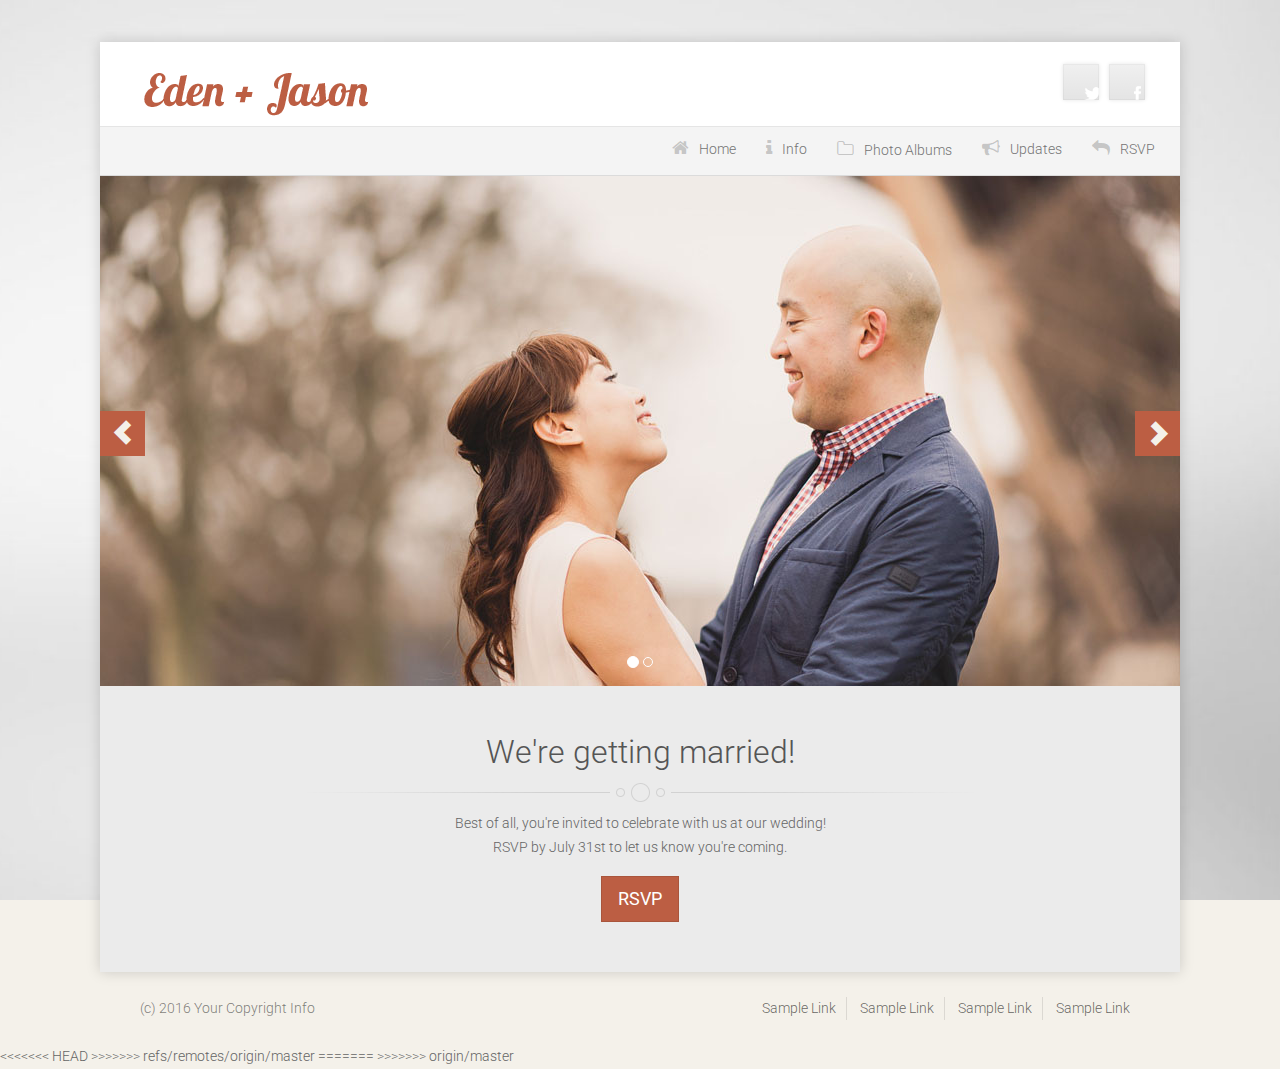
==== index.html @ d4b5fed6 "delete wtf stuff" ====
<!-- === BEGIN HEADER === -->
<!DOCTYPE html>
<!--[if IE 8]> <html lang="en" class="ie8"> <![endif]-->
<!--[if IE 9]> <html lang="en" class="ie9"> <![endif]-->
<!--[if !IE]><!-->
<html lang="en">
    <!--<![endif]-->
    <head>
        <!-- Title -->
        <title>Eden & Jason's Wedding</title>
        <!-- Meta -->
        <meta http-equiv="content-type" content="text/html; charset=utf-8" />
        <meta name="description" content="">
        <meta name="author" content="">
        <meta name="viewport" content="width=device-width, initial-scale=1, maximum-scale=1" />
        <!-- Favicon -->
        <link href="favicon.ico" rel="shortcut icon">
        <!-- Bootstrap Core CSS -->
        <link rel="stylesheet" href="assets/css/bootstrap.css" rel="stylesheet">
        <!-- Template CSS -->
        <link rel="stylesheet" href="assets/css/animate.css" rel="stylesheet">
        <link rel="stylesheet" href="assets/css/font-awesome.css" rel="stylesheet">
        <link rel="stylesheet" href="assets/css/nexus.css" rel="stylesheet">
        <link rel="stylesheet" href="assets/css/responsive.css" rel="stylesheet">
        <link rel="stylesheet" href="assets/css/custom.css" rel="stylesheet">
        <!-- Google Fonts-->
        <link href="http://fonts.googleapis.com/css?family=Roboto:400,300" rel="stylesheet" type="text/css">
        <link href="http://fonts.googleapis.com/css?family=Open+Sans:400,300" rel="stylesheet" type="text/css">
    </head>
    <body>
        <div id="body_bg">
            <div id="pre_header" class="container">
                <div class="row margin-top-10 visible-lg">                    
                </div>
            </div>
            <div class="primary-container-group">
                <!-- Background -->
                <div class="primary-container-background">
                    <div class="primary-container"></div>
                    <div class="clearfix"></div>
                </div>
                <!--End Background -->
                <div class="primary-container">
                    <div id="header" class="container">
                        <div class="row">
                            <!-- Logo -->
                            <div class="logo">
                                <a href="index.html" title="">
                                    <img src="assets/img/logo.png" alt="Logo" />
                                </a>
                            </div>
                            <!-- End Logo -->
                            <ul class="social-icons pull-right hidden-xs">
                                <li class="social-twitter">
                                    <a href="#" target="_blank" title="Twitter"></a>
                                </li>
                                <li class="social-facebook">
                                    <a href="#" target="_blank" title="Facebook"></a>
                                </li>
                            </ul>
                        </div>
                    </div>
                    <!-- Top Menu -->
                    <div id="hornav" class="container no-padding">
                        <div class="row">
                            <div class="col-md-12 no-padding">
                                <div class="pull-right visible-lg">
                                    <ul id="hornavmenu" class="nav navbar-nav">
                                        <li>
                                            <a href="index.html" class="fa-home">Home</a>
                                        </li>
                                        <li>
                                            <a href="info.html" class="fa-info">Info</a>                                            
                                        </li>                                        
                                        <li>
                                            <span class="fa-folder-o">Photo Albums</span>
                                            <ul>
                                                <li>
                                                    <a href="#">Paris</a>
                                                </li>
                                                <li>
                                                    <a href="#">Porteau Cove</a>
                                                </li>
                                            </ul>
                                        </li>
                                        <li>
                                            <a href="#" class="fa-bullhorn">Updates</a>                                       </li>
                                        <li>
                                            <a href="#" class="fa-mail-reply">RSVP</a>
                                        </li>
                                    </ul>
                                </div>
                            </div>
                        </div>
                    </div>
                    <!-- End Top Menu -->
                    <!-- === END HEADER === -->
                    <!-- === BEGIN CONTENT === -->
                    <div id="content">
                        <div class="container no-padding">
                            <div class="row">
                                <!-- Carousel Slideshow -->
                                <div id="carousel-example" class="carousel slide" data-ride="carousel">
                                    <!-- Carousel Indicators -->
                                    <ol class="carousel-indicators">
                                        <li data-target="#carousel-example" data-slide-to="0" class="active"></li>
                                        <li data-target="#carousel-example" data-slide-to="1"></li>
                                    </ol>
                                    <div class="clearfix"></div>
                                    <!-- End Carousel Indicators -->
                                    <!-- Carousel Images -->
                                    <div class="carousel-inner">
                                        <div class="item active">
                                            <img src="assets/img/slideshow/slide1.jpg">
                                        </div>
                                        <div class="item">
                                            <img src="assets/img/slideshow/slide2.jpg">
                                        </div>
                                    </div>
                                    <!-- End Carousel Images -->
                                    <!-- Carousel Controls -->
                                    <a class="left carousel-control" href="#carousel-example" data-slide="prev">
                                        <span class="glyphicon glyphicon-chevron-left"></span>
                                    </a>
                                    <a class="right carousel-control" href="#carousel-example" data-slide="next">
                                        <span class="glyphicon glyphicon-chevron-right"></span>
                                    </a>
                                    <!-- End Carousel Controls -->
                                </div>
                                <!-- End Carousel Slideshow -->
                            </div>
                        </div>
                        <div class="container background-gray-lighter">
                            <div class="row">
                                <h2 class="animate fadeIn text-center margin-top-50">We're getting married!</h2>
                                <hr class="margin-top-15">
                                <p class="animate fadeIn text-center">Best of all, you're invited to celebrate with us at our wedding!
                                    <br>RSVP by July 31st to let us know you're coming.</p>
                                <p class="text-center animate fadeInUp margin-bottom-50">
                                    <a href="#"><button type="button" class="btn btn-lg btn-primary">RSVP</button></a>
                                </p>
                            </div>
                        </div>                        
                    </div>
                </div>
            </div>
            <!-- === END CONTENT === -->
            <!-- === BEGIN FOOTER === -->
            <!-- Footer Menu -->
            <div id="footer">
                <div class="container">
                    <div class="row">
                        <div id="copyright" class="col-md-4">
                            <p>(c) 2016 Your Copyright Info</p>
                        </div>
                        <div id="footermenu" class="col-md-8">
                            <ul class="list-unstyled list-inline pull-right">
                                <li>
                                    <a href="#" target="_blank">Sample Link</a>
                                </li>
                                <li>
                                    <a href="#" target="_blank">Sample Link</a>
                                </li>
                                <li>
                                    <a href="#" target="_blank">Sample Link</a>
                                </li>
                                <li>
                                    <a href="#" target="_blank">Sample Link</a>
                                </li>
                            </ul>
                        </div>
                    </div>
                </div>
            </div>
            <!-- End Footer Menu -->
            <!-- JS -->
            <script type="text/javascript" src="assets/js/jquery.min.js" type="text/javascript"></script>
            <script type="text/javascript" src="assets/js/bootstrap.min.js" type="text/javascript"></script>
            <script type="text/javascript" src="assets/js/scripts.js"></script>
            <!-- Isotope - Portfolio Sorting -->
            <script type="text/javascript" src="assets/js/jquery.isotope.js" type="text/javascript"></script>
            <!-- Mobile Menu - Slicknav -->
            <script type="text/javascript" src="assets/js/jquery.slicknav.js" type="text/javascript"></script>
            <!-- Animate on Scroll-->
            <script type="text/javascript" src="assets/js/jquery.visible.js" charset="utf-8"></script>
            <!-- Sticky Div -->
            <script type="text/javascript" src="assets/js/jquery.sticky.js" charset="utf-8"></script>
            <!-- Slimbox2-->
            <script type="text/javascript" src="assets/js/slimbox2.js" charset="utf-8"></script>
            <!-- Modernizr -->
            <script src="assets/js/modernizr.custom.js" type="text/javascript"></script>
            <!-- End JS -->
    </body>
</html>
<<<<<<< HEAD
<!-- === END FOOTER === -->
>>>>>>> refs/remotes/origin/master
=======
<!-- === END FOOTER === -->
>>>>>>> origin/master
---- assets/css/nexus.css ----
/**
* @template:  Virtuoso

TABLE OF CONTENTS

	- Basic
	- Header
	- Footer
	- Miscellaneous
	- Utility Classes
	- Typography
	- Top Menu - Hornav
	- Sidebar Menu
	- Mobile Menu
	- Blockquotes
	- Font Awesome
	- Glyphicons
	- Portfolio
	- Testimonials
	- Accordions
	- Tabs
	- Progress Bars 
	- Panels
	- Social Icons
	- Carousel
	- Thumbs Gallery
	- Blog
	- Pages

*/
/*-----------------------------------------------------------------------------------*/
/* Basic */
/*-----------------------------------------------------------------------------------*/
html {
  overflow-y: scroll;
}
body {
  line-height: 1.7em;
  font-family: Roboto;
  font-size: 14px;
  font-weight: 300;
  background-color: #9e4f38;
  background-color: #F4F1EA;
  color: #656565;
}
#body_bg {
  background-attachment: fixed;
  background-clip: border-box;
  background-color: rgba(0, 0, 0, 0);
  background-image: url("../img/sample_bg.jpg");
  background-origin: padding-box;
  background-position: 50% 0;
  background-repeat: no-repeat;
  background-size: cover !important;
  position: relative;
}
.primary-container-background .primary-container {
  width: 1080px;
}
.container {
  max-width: 1080px;
  padding-left: 40px;
  padding-right: 40px;
  width: 100%;
}
.container.no-padding {
  padding-left: 20px !important;
  padding-right: 20px !important;
}
.primary-container-background .primary-container {
  background: #ffffff;
  height: 100%;
  position: relative;
  margin: 0 auto;
  -moz-box-shadow: 0 0 13px rgba(0, 0, 0, 0.17);
  -webkit-box-shadow: 0 0 13px rgba(0, 0, 0, 0.17);
  box-shadow: 0 0 13px rgba(0, 0, 0, 0.17);
}
.primary-container-background {
  height: 100%;
  position: absolute;
  width: 100%;
}
.primary-container {
  position: relative;
  height: 100%;
}
.primary-container-group {
  position: relative;
}
#container_hornav {
  position: relative;
  top: 0px;
}
#container_slideshow {
  overflow: hidden;
  z-index: 0;
}
#container_spacer1 {
  height: 60px;
}
#container_spacer3 {
  height: 40px;
}
.is-sticky #header,
.is-sticky #hornav {
  left: 50%;
  margin-left: -540px;
  z-index: 20;
}
.is-sticky #header {
  z-index: 21;
}
.is-sticky ul.social-icons {
  margin-top: 29px;
}
/*-----------------------------------------------------------------------------------*/
/* Header */
/*-----------------------------------------------------------------------------------*/
#pre_header {
  height: 42px;
  color: rgba(0, 0, 0, 0.3);
  font-size: 0.8em;
}
#header {
  position: relative;
  height: 125px;
}
#header.container {
  background-color: #ffffff;
  border-bottom: 1px solid rgba(0, 0, 0, 0.1);
  height: 85px;
  position: relative;
}
/* Logo */
.logo {
  position: absolute;
}
.logo a {
  left: 15px;
  top: 30px;
  display: block;
  position: relative;
  z-index: 20;
}
p.site-slogan {
  color: #b1a5bd;
  font-size: 11px;
  letter-spacing: 8px;
  margin: 0;
  padding: 0;
  right: 15px;
  text-align: right;
  top: 68px;
  position: absolute;
  z-index: 20;
  white-space: nowrap;
}
#hornav {
  background-color: #f4f4f4;
  border-bottom: 1px solid rgba(0, 0, 0, 0.1);
  height: 49px;
}
/*-----------------------------------------------------------------------------------*/
/* Footer */
/*-----------------------------------------------------------------------------------*/
#base {
  overflow: hidden;
}
#base .container {
  background-color: #ffffff;
}
#base li a {
  text-shadow: none;
}
#base h3 {
  text-shadow: none;
  opacity: 0.8;
}
/* Footer Menu */
#footer {
  color: #444;
  color: rgba(0, 0, 0, 0.5);
  padding-top: 25px;
  padding-bottom: 25px;
}
#footermenu ul {
  margin: 0;
}
#footermenu ul li {
  border-right: 1px solid rgba(0, 0, 0, 0.1);
  padding-left: 10px;
  padding-right: 10px;
}
#footermenu ul li:last-child {
  border: none;
}
#footermenu ul li a {
  color: #444;
  color: rgba(0, 0, 0, 0.6);
  font-size: 14px;
}
#footermenu ul li a:hover {
  color: #ffffff;
}
/* Copyright */
#copyright p {
  padding: 0;
  margin: 0;
}
/*-----------------------------------------------------------------------------------*/
/* Miscellaneous */
/*-----------------------------------------------------------------------------------*/
.visible {
  opacity: 1 !important;
}
.animatebox {
  background: #cccccc;
  background: rgba(0, 0, 0, 0.05);
  border: 1px solid #dddddd;
  border: 1px solid rgba(0, 0, 0, 0.2);
  box-shadow: 1px 1px 5px rgba(0, 0, 0, 0.2);
  font-size: 22px;
  font-weight: 300;
  margin: 30px auto 60px;
  padding: 80px 0;
  text-align: center;
  max-width: 500px;
  width: 100%;
  color: #888 !important;
}
h1.logo-text a {
  display: inline;
}
.logo a {
  display: inline !important;
  width: auto !important;
}
/*-----------------------------------------------------------------------------------*/
/* Utility Classes */
/*-----------------------------------------------------------------------------------*/
.color-default {
  color: #555555;
}
.color-default[class^="fa-"]:before,
.color-default[class*=" fa-"]:before {
  color: #555555;
}
.color-gray {
  color: #555555;
}
.color-gray[class^="fa-"]:before,
.color-gray[class*=" fa-"]:before {
  color: #555555;
}
.color-gray-light {
  color: #b3b3b3;
}
.color-gray-light[class^="fa-"]:before,
.color-gray-light[class*=" fa-"]:before {
  color: #b3b3b3;
}
.color-gray-lighter {
  color: #ebebeb;
}
.color-gray-lighter[class^="fa-"]:before,
.color-gray-lighter[class*=" fa-"]:before {
  color: #ebebeb;
}
.color-primary {
  color: #bc5e43;
}
.color-primary[class^="fa-"]:before,
.color-primary[class*=" fa-"]:before {
  color: #bc5e43;
}
.color-red {
  color: #8b2626;
}
.color-red[class^="fa-"]:before,
.color-red[class*=" fa-"]:before {
  color: #8b2626;
}
.color-blue {
  color: #43668c;
}
.color-blue[class^="fa-"]:before,
.color-blue[class*=" fa-"]:before {
  color: #43668c;
}
.color-green {
  color: #649f2b;
}
.color-green[class^="fa-"]:before,
.color-green[class*=" fa-"]:before {
  color: #649f2b;
}
.color-aqua {
  color: #86b998;
}
.color-aqua[class^="fa-"]:before,
.color-aqua[class*=" fa-"]:before {
  color: #86b998;
}
.color-yellow {
  color: #d0b426;
}
.color-yellow[class^="fa-"]:before,
.color-yellow[class*=" fa-"]:before {
  color: #d0b426;
}
.color-brown {
  color: #6f6f55;
}
.color-brown[class^="fa-"]:before,
.color-brown[class*=" fa-"]:before {
  color: #6f6f55;
}
.color-violet {
  color: #8270a4;
}
.color-violet[class^="fa-"]:before,
.color-violet[class*=" fa-"]:before {
  color: #8270a4;
}
.color-orange {
  color: #ae6926;
}
.color-orange[class^="fa-"]:before,
.color-orange[class*=" fa-"]:before {
  color: #ae6926;
}
.padding-horiz-10 {
  padding-left: 10px;
  padding-right: 10px;
}
.padding-horiz-20 {
  padding-left: 20px;
  padding-right: 20px;
}
.padding-horiz-30 {
  padding-left: 30px;
  padding-right: 30px;
}
.padding-horiz-40 {
  padding-left: 40px;
  padding-right: 40px;
}
.padding-horiz-50 {
  padding-left: 50px;
  padding-right: 50px;
}
.padding-horiz-60 {
  padding-left: 60px;
  padding-right: 60px;
}
.padding-vert-10 {
  padding-top: 10px;
  padding-bottom: 10px;
}
.padding-vert-20 {
  padding-top: 20px;
  padding-bottom: 20px;
}
.padding-vert-30 {
  padding-top: 30px;
  padding-bottom: 30px;
}
.padding-vert-40 {
  padding-top: 40px;
  padding-bottom: 40px;
}
.padding-vert-50 {
  padding-top: 50px;
  padding-bottom: 50px;
}
.padding-vert-60 {
  padding-top: 60px;
  padding-bottom: 60px;
}
.margin-horiz-10 {
  margin-left: 10px;
  margin-right: 10px;
}
.margin-horiz-20 {
  margin-left: 20px;
  margin-right: 20px;
}
.margin-horiz-30 {
  margin-left: 30px;
  margin-right: 30px;
}
.margin-horiz-40 {
  margin-left: 40px;
  margin-right: 40px;
}
.margin-horiz-50 {
  margin-left: 50px;
  margin-right: 50px;
}
.margin-horiz-60 {
  margin-left: 60px;
  margin-right: 60px;
}
.margin-vert-10 {
  margin-top: 10px;
  margin-bottom: 10px;
}
.margin-vert-20 {
  margin-top: 20px;
  margin-bottom: 20px;
}
.margin-vert-30 {
  margin-top: 30px;
  margin-bottom: 30px;
}
.margin-vert-40 {
  margin-top: 40px;
  margin-bottom: 40px;
}
.margin-vert-50 {
  margin-top: 50px;
  margin-bottom: 50px;
}
.margin-vert-60 {
  margin-top: 60px;
  margin-bottom: 60px;
}
.no-padding {
  padding: 0 !important;
}
.no-margin {
  margin: 0 !important;
}
.margin-top-0 {
  margin-top: 0;
}
.margin-top-5 {
  margin-top: 5px;
}
.margin-top-10 {
  margin-top: 10px;
}
.margin-top-15 {
  margin-top: 15px;
}
.margin-top-20 {
  margin-top: 20px;
}
.margin-top-30 {
  margin-top: 30px;
}
.margin-top-40 {
  margin-top: 40px;
}
.margin-top-50 {
  margin-top: 50px;
}
.margin-top-60 {
  margin-top: 60px;
}
.margin-bottom-0 {
  margin-bottom: 0;
}
.margin-bottom-5 {
  margin-bottom: 5px;
}
.margin-bottom-10 {
  margin-bottom: 10px;
}
.margin-bottom-15 {
  margin-bottom: 15px;
}
.margin-bottom-20 {
  margin-bottom: 20px;
}
.margin-bottom-30 {
  margin-bottom: 30px;
}
.margin-bottom-40 {
  margin-bottom: 40px;
}
.margin-bottom-50 {
  margin-bottom: 50px;
}
.margin-bottom-60 {
  margin-bottom: 60px;
}
.padding-top-0 {
  padding-top: 0;
}
.padding-top-5 {
  padding-top: 5px;
}
.padding-top-10 {
  padding-top: 10px;
}
.padding-top-15 {
  padding-top: 15px;
}
.padding-top-20 {
  padding-top: 20px;
}
.padding-top-30 {
  padding-top: 30px;
}
.padding-top-40 {
  padding-top: 40px;
}
.padding-top-50 {
  padding-top: 50px;
}
.padding-top-60 {
  padding-top: 60px;
}
.padding-bottom-0 {
  padding-bottom: 0;
}
.padding-bottom-5 {
  padding-bottom: 5px;
}
.padding-bottom-10 {
  padding-bottom: 10px;
}
.padding-bottom-15 {
  padding-bottom: 15px;
}
.padding-bottom-20 {
  padding-bottom: 20px;
}
.padding-bottom-30 {
  padding-bottom: 30px;
}
.padding-bottom-40 {
  padding-bottom: 40px;
}
.padding-bottom-50 {
  padding-bottom: 50px;
}
.padding-bottom-60 {
  padding-bottom: 60px;
}
.row-no-margin {
  margin-left: -40px;
  margin-right: -40px;
}
/* Background Colors */
.background-gray-darker {
  background-color: #222222;
}
.background-gray-dark {
  background-color: #333333;
}
.background-gray {
  background-color: #555555;
}
.background-gray-light {
  background-color: #b3b3b3;
}
.background-gray-lighter {
  background-color: #ebebeb;
}
/* Button Colors */
.btn {
  border-radius: 0px;
}
.btn-default {
  background-color: rgba(0, 0, 0, 0.043);
  border: 1px solid rgba(0, 0, 0, 0.15);
  border-radius: 0px;
  box-shadow: 0 0 5px 0 rgba(0, 0, 0, 0.05) inset;
  margin: 0;
}
.btn-green {
  background-color: #658538 !important;
  background-repeat: repeat-x;
  filter: progid:DXImageTransform.Microsoft.gradient(startColorstr="#759a40", endColorstr="#648537");
  background-image: -khtml-gradient(linear, left top, left bottom, from(#759a40), to(#648537));
  background-image: -moz-linear-gradient(top, #759a40, #648537);
  background-image: -ms-linear-gradient(top, #759a40, #648537);
  background-image: -webkit-gradient(linear, left top, left bottom, color-stop(0%, #759a40), color-stop(100%, #648537));
  background-image: -webkit-linear-gradient(top, #759a40, #648537);
  background-image: -o-linear-gradient(top, #759a40, #648537);
  background-image: linear-gradient(#759a40, #648537);
  border-color: #648537 #648537 #618035;
  color: #fff !important;
  text-shadow: 0 -1px 0 rgba(0, 0, 0, 0.09);
  -webkit-font-smoothing: antialiased;
}
.btn-bronze {
  background-color: #856f38 !important;
  background-repeat: repeat-x;
  filter: progid:DXImageTransform.Microsoft.gradient(startColorstr="#9a8140", endColorstr="#856f37");
  background-image: -khtml-gradient(linear, left top, left bottom, from(#9a8140), to(#856f37));
  background-image: -moz-linear-gradient(top, #9a8140, #856f37);
  background-image: -ms-linear-gradient(top, #9a8140, #856f37);
  background-image: -webkit-gradient(linear, left top, left bottom, color-stop(0%, #9a8140), color-stop(100%, #856f37));
  background-image: -webkit-linear-gradient(top, #9a8140, #856f37);
  background-image: -o-linear-gradient(top, #9a8140, #856f37);
  background-image: linear-gradient(#9a8140, #856f37);
  border-color: #856f37 #856f37 #806b35;
  color: #fff !important;
  text-shadow: 0 -1px 0 rgba(0, 0, 0, 0.09);
  -webkit-font-smoothing: antialiased;
}
.btn-red {
  background-color: #853838 !important;
  background-repeat: repeat-x;
  filter: progid:DXImageTransform.Microsoft.gradient(startColorstr="#9a4040", endColorstr="#853737");
  background-image: -khtml-gradient(linear, left top, left bottom, from(#9a4040), to(#853737));
  background-image: -moz-linear-gradient(top, #9a4040, #853737);
  background-image: -ms-linear-gradient(top, #9a4040, #853737);
  background-image: -webkit-gradient(linear, left top, left bottom, color-stop(0%, #9a4040), color-stop(100%, #853737));
  background-image: -webkit-linear-gradient(top, #9a4040, #853737);
  background-image: -o-linear-gradient(top, #9a4040, #853737);
  background-image: linear-gradient(#9a4040, #853737);
  border-color: #853737 #853737 #803535;
  color: #fff !important;
  text-shadow: 0 -1px 0 rgba(0, 0, 0, 0.09);
  -webkit-font-smoothing: antialiased;
}
.btn-violet {
  background-color: #813885 !important;
  background-repeat: repeat-x;
  filter: progid:DXImageTransform.Microsoft.gradient(startColorstr="#96409a", endColorstr="#813785");
  background-image: -khtml-gradient(linear, left top, left bottom, from(#96409a), to(#813785));
  background-image: -moz-linear-gradient(top, #96409a, #813785);
  background-image: -ms-linear-gradient(top, #96409a, #813785);
  background-image: -webkit-gradient(linear, left top, left bottom, color-stop(0%, #96409a), color-stop(100%, #813785));
  background-image: -webkit-linear-gradient(top, #96409a, #813785);
  background-image: -o-linear-gradient(top, #96409a, #813785);
  background-image: linear-gradient(#96409a, #813785);
  border-color: #813785 #813785 #7c3580;
  color: #fff !important;
  text-shadow: 0 -1px 0 rgba(0, 0, 0, 0.09);
  -webkit-font-smoothing: antialiased;
}
.btn-blue {
  background-color: #386685 !important;
  background-repeat: repeat-x;
  filter: progid:DXImageTransform.Microsoft.gradient(startColorstr="#40769a", endColorstr="#376685");
  background-image: -khtml-gradient(linear, left top, left bottom, from(#40769a), to(#376685));
  background-image: -moz-linear-gradient(top, #40769a, #376685);
  background-image: -ms-linear-gradient(top, #40769a, #376685);
  background-image: -webkit-gradient(linear, left top, left bottom, color-stop(0%, #40769a), color-stop(100%, #376685));
  background-image: -webkit-linear-gradient(top, #40769a, #376685);
  background-image: -o-linear-gradient(top, #40769a, #376685);
  background-image: linear-gradient(#40769a, #376685);
  border-color: #376685 #376685 #356280;
  color: #fff !important;
  text-shadow: 0 -1px 0 rgba(0, 0, 0, 0.09);
  -webkit-font-smoothing: antialiased;
}
.btn-aqua {
  background-color: #388582 !important;
  background-repeat: repeat-x;
  filter: progid:DXImageTransform.Microsoft.gradient(startColorstr="#409a97", endColorstr="#378582");
  background-image: -khtml-gradient(linear, left top, left bottom, from(#409a97), to(#378582));
  background-image: -moz-linear-gradient(top, #409a97, #378582);
  background-image: -ms-linear-gradient(top, #409a97, #378582);
  background-image: -webkit-gradient(linear, left top, left bottom, color-stop(0%, #409a97), color-stop(100%, #378582));
  background-image: -webkit-linear-gradient(top, #409a97, #378582);
  background-image: -o-linear-gradient(top, #409a97, #378582);
  background-image: linear-gradient(#409a97, #378582);
  border-color: #378582 #378582 #35807d;
  color: #fff !important;
  text-shadow: 0 -1px 0 rgba(0, 0, 0, 0.09);
  -webkit-font-smoothing: antialiased;
}
/*-----------------------------------------------------------------------------------*/
/* Top Menu - Hornav */
/*-----------------------------------------------------------------------------------*/
#hornav {
  position: relative;
  padding-top: 0px;
  padding-right: 0px;
}
#hornav ul {
  padding: 0 10px 0;
}
#hornav ul > li {
  margin: 0px 5px;
}
#hornav ul > li > a,
#hornav ul > li > span {
  color: #747474;
  font-family: 'Roboto', sans-serif;
  font-size: 14px;
  font-weight: 300;
  letter-spacing: 0;
  margin: 0;
  padding: 12px 10px 12px;
  border-radius: 0px;
  display: block;
}
#hornav ul > li > a:hover,
#hornav ul > li > span:hover,
#hornav ul > li > a:active,
#hornav ul > li > span:active,
#hornav ul > li > a.current,
#hornav ul > li > span.current {
  background: none;
}
/* Dropdown Menu */
#hornav ul ul {
  background: #f2f2f2;
  border-radius: 5px;
  border: 1px solid #dddddd;
  position: relative;
  -webkit-box-shadow: 0 0 4px rgba(0, 0, 0, 0.2);
  -moz-box-shadow: 0 0 4px rgba(0, 0, 0, 0.2);
  -ms-box-shadow: 0 0 4px rgba(0, 0, 0, 0.2);
  -o-box-shadow: 0 0 4px rgba(0, 0, 0, 0.2);
  box-shadow: 0 0 4px rgba(0, 0, 0, 0.2);
  display: block;
  list-style: none;
  margin: 0px;
  padding: 5px 0 !important;
  min-width: 200px;
  z-index: 20;
}
#hornav ul ul li {
  min-height: 22px;
  float: none;
  position: relative;
  margin: 0;
}
#hornav ul ul li a,
#hornav ul ul li span {
  background-color: transparent;
  box-shadow: none;
  display: block;
  padding: 6px 15px;
  color: #555555 !important;
  text-transform: none;
  border-top: 1px solid rgba(0, 0, 0, 0.05);
}
#hornav ul ul:before {
  background: transparent url('../img/menu_arrow.png') no-repeat 0 0;
  content: "";
  display: block;
  height: 10px;
  left: 26px;
  position: absolute;
  top: -10px;
  width: 14px;
}
#hornav ul ul li:first-child a {
  border: none;
}
#hornav ul ul li a:active,
#hornav ul ul li a:focus,
#hornav ul ul li a:hover {
  text-decoration: none;
  background-color: rgba(0, 0, 0, 0.05);
}
#hornav ul ul li:hover a {
  text-decoration: none;
}
#hornav ul ul ul:before {
  display: none;
}
#hornav li ul,
#hornav li ul li ul {
  position: absolute;
  height: auto;
  min-width: 200px;
  opacity: 0;
  visibility: hidden;
  transition: all 240ms linear;
  -o-transition: all 240ms linear;
  -ms-transition: all 240ms linear;
  -moz-transition: all 240ms linear;
  -webkit-transition: all 240ms linear;
  top: 70px;
  z-index: 1000;
}
#hornav li:hover > ul,
#hornav li ul li:hover > ul {
  display: block;
  opacity: 1;
  visibility: visible;
  top: 50px;
}
#hornav li ul li ul {
  left: 220px;
  top: 0;
}
#hornav li ul li:hover > ul {
  top: 0px;
  left: 200px;
}
#hornav ul ul .parent:after {
  top: 10px;
  right: 15px;
  color: #777;
  font-size: 14px;
  content: "\f105";
  position: absolute;
  font-weight: normal;
  display: inline-block;
  font-family: FontAwesome;
}
/*-----------------------------------------------------------------------------------*/
/* Sidebar Menu */
/*-----------------------------------------------------------------------------------*/
.sidebar-nav {
  border-radius: 5px;
  border: 1px solid rgba(0, 0, 0, 0.1);
}
.sidebar-nav li {
  padding: 0;
  /*Sidebar Sub Navigation*/
}
.sidebar-nav li a {
  background: #f4f4f4;
  border-bottom: 1px solid #d8d8d8;
  display: block;
  padding: 10px 20px;
  outline: none;
  color: #bc5e43;
  font-size: 16px;
  font-weight: 300;
}
.sidebar-nav li a:hover {
  text-decoration: none;
}
.sidebar-nav li ul {
  background: #fff;
  padding: 0;
  margin: 0;
  list-style: none;
}
.sidebar-nav li ul a {
  background: #fff;
  color: #555555;
  font-size: 12px;
  border-bottom: solid 1px #d8d8d8;
  padding: 5px 23px;
}
.sidebar-nav ul li:hover a,
.sidebar-nav ul li.active a {
  color: #bc5e43;
}
.sidebar-nav > li:last-child a {
  border: none;
}
/*Sidebar Badges*/
.list-group-item li > .badge {
  float: right;
}
.sidebar-nav span.badge {
  margin-top: 8px;
  margin-right: 10px;
}
.sidebar-nav .list-toggle > span.badge {
  margin-right: 25px;
}
.sidebar-nav ul li span.badge {
  margin-top: 0px;
  font-size: 10px;
  padding: 3px 5px;
  margin-right: 20px;
  border-radius: 0 0 5px 5px;
  background: #c97e69;
}
/*Sidebar List Toggle*/
.list-toggle:after {
  top: 10px;
  right: 20px;
  color: #777;
  font-size: 14px;
  content: "\f105";
  position: absolute;
  font-weight: normal;
  display: inline-block;
  font-family: FontAwesome;
}
.list-toggle.active:after {
  color: #fff;
  content: "\f107";
}
/* Make Font Awesome icons fixed width */
.sidebar-nav li [class^="fa"],
.sidebar-nav li [class*=" fa"] {
  width: 1.25em;
  left: -2px;
  margin-right: 2px;
  text-align: center;
  position: relative;
  display: inline-block;
}
.sidebar-nav li [class^="fa"].fa-lg,
.sidebar-nav li [class*=" fa"].fa-lg {
  /* increased font size for fa-lg */
  width: 1.5625em;
}
/*-----------------------------------------------------------------------------------*/
/* Mobile Menu */
/*-----------------------------------------------------------------------------------*/
.slicknav_btn {
  position: relative;
  display: block;
  vertical-align: middle;
  float: right;
  padding: 0.5em 0.7em;
  line-height: 1.125em;
  cursor: pointer;
}
.slicknav_menu .slicknav_menutxt {
  display: block;
  line-height: 1.188em;
  float: left;
}
.slicknav_menu .slicknav_icon {
  float: left;
  margin: 0.188em 0 0 0.438em;
}
.slicknav_menu .slicknav_no-text {
  margin: 0;
}
.slicknav_menu .slicknav_icon-bar {
  font-size: 18px;
  display: block;
  width: 1.125em;
  height: 0.125em;
  -webkit-border-radius: 1px;
  -moz-border-radius: 1px;
  border-radius: 1px;
  -webkit-box-shadow: 0 1px 0 rgba(0, 0, 0, 0.25);
  -moz-box-shadow: 0 1px 0 rgba(0, 0, 0, 0.25);
  box-shadow: 0 1px 0 rgba(0, 0, 0, 0.25);
}
.slicknav_btn .slicknav_icon-bar + .slicknav_icon-bar {
  margin-top: 0.188em;
}
.slicknav_nav {
  clear: both;
}
.slicknav_nav ul,
.slicknav_nav li {
  display: block;
}
.slicknav_nav .slicknav_arrow {
  font-size: 0.8em;
  margin: 0 0 0 0.4em;
}
.slicknav_nav .slicknav_item {
  display: block;
  cursor: pointer;
}
.slicknav_nav a {
  display: block;
}
.slicknav_nav .slicknav_item a {
  display: inline;
}
.slicknav_menu:before,
.slicknav_menu:after {
  content: " ";
  display: table;
}
.slicknav_menu:after {
  clear: both;
}
/* IE6/7 support */
.slicknav_menu {
  *zoom: 1;
}
/* 
    User Default Style
    Change the following styles to modify the appearance of the menu.
*/
.slicknav_menu {
  font-size: 18px;
}
/* Button */
.slicknav_btn {
  margin: 5px 5px 6px;
  text-decoration: none;
  -webkit-border-radius: 4px;
  -moz-border-radius: 4px;
  border-radius: 4px;
  background-color: rgba(0, 0, 0, 0.4);
}
/* Button Text */
.slicknav_menu .slicknav_menutxt {
  color: #FFF;
  font-weight: bold;
}
/* Button Lines */
.slicknav_menu .slicknav_icon-bar {
  background-color: #f5f5f5;
}
.slicknav_menu {
  background: #9e4f38;
  padding: 5px;
}
.slicknav_nav {
  color: #fff;
  margin: 0;
  padding: 0;
}
.slicknav_nav,
.slicknav_nav ul {
  list-style: none;
  overflow: hidden;
}
.slicknav_nav .slicknav_item {
  padding: 14px;
  margin: 2px 0px;
}
.slicknav_nav a {
  padding: 14px;
  margin: 2px 0px;
  text-decoration: none;
  color: #fff;
}
.slicknav_nav ul {
  padding: 0;
  margin: 0;
}
.slicknav_nav li {
  background-color: rgba(0, 0, 0, 0.25);
  border-radius: 4px;
  color: #ffffff;
}
.slicknav_nav li li {
  background-color: rgba(255, 255, 255, 0.03);
  text-indent: 10px;
}
.slicknav_nav li li li {
  background-color: rgba(255, 255, 255, 0.03);
  text-indent: 20px;
}
.slicknav_nav li li a {
  color: #ffffff;
}
.slicknav_nav .slicknav_item a {
  padding: 0;
  margin: 0;
}
.slicknav_nav a:hover,
.slicknav_nav .slicknav_item:hover {
  background-color: rgba(0, 0, 0, 0.2) !important;
  color: #ffffff;
}
.slicknav_nav .slicknav_txtnode {
  margin-left: 15px;
}
/*-----------------------------------------------------------------------------------*/
/* Typo */
/*-----------------------------------------------------------------------------------*/
h1 {
  font-size: 2em;
}
h2 {
  font-weight: 300;
  line-height: 1em;
  margin: 0 0 10px;
  color: #555555;
  font-family: 'Roboto', sans-serif;
  font-size: 32px;
}
h3 {
  font-size: 20px;
  font-weight: 300;
  padding: 0;
  font-family: 'Roboto', sans-serif;
  margin: 0;
  color: #555555;
}
h3.title {
  border-bottom: 1px solid rgba(0, 0, 0, 0.1);
  padding-bottom: 5px;
  margin-bottom: 15px;
}
h4 {
  font-size: 18px;
  font-weight: 300;
  color: #9e9e9e;
  margin-bottom: 10px;
  line-height: 1.6;
}
h5 {
  font-size: 1.1em;
}
h6 {
  font-size: 1em;
}
a {
  text-decoration: none;
  color: #bc5e43;
  -webkit-transition: color 0.15s ease-in;
  -moz-transition: color 0.15s ease-in;
  -o-transition: color 0.15s ease-in;
  transition: color 0.15s ease-in;
}
a:hover {
  text-decoration: none;
}
a:focus,
li:focus {
  outline: 0;
}
p {
  margin-bottom: 16px;
}
hr {
  background: url("../img/hr.png") no-repeat scroll 50% 0 transparent;
  border: medium none;
  height: 19px;
  margin: 0px 0 10px;
}
img {
  max-width: 100% ;
}
.icon-list {
  padding-left: 30px;
}
ul.menu {
  list-style: none outside none;
  margin: 0;
  padding: 0;
}
ul.menu a {
  color: #777777;
  display: block;
  font-size: 12px;
  letter-spacing: 0;
  padding: 12px 5px;
  text-decoration: none;
  text-transform: uppercase;
}
ul.menu a:hover {
  color: #444 ;
}
ul.menu li {
  border-bottom: 2px solid rgba(0, 0, 0, 0.06);
}
ul.menu li:last-child {
  border-bottom: none;
}
ul.menu li li a {
  padding: 4px 30px;
  color: #666;
  border: none;
  padding-left: 25px;
  background: none;
}
ul.menu li li a:hover {
  color: #888;
}
ul.menu ul {
  margin-top: -4px;
  padding-bottom: 5px;
  margin-bottom: 0px;
}
.label {
  font-weight: 300;
  font-size: 90%;
}
/*-----------------------------------------------------------------------------------*/
/* Blockquotes */
/*-----------------------------------------------------------------------------------*/
blockquote {
  border: 1px solid #b3b3b3;
  border-left: 10px solid #b3b3b3;
  border-radius: 0px;
  background: #fafafa;
  font-size: 16px;
  margin: 0 0 20px;
  padding: 10px 20px;
}
blockquote.right {
  text-align: right;
  border-width: 1px 10px 1px 1px !important;
}
blockquote.right.primary {
  border-color: #c97e69;
  border-left: 1px solid #c97e69;
  border-right: 10px solid #c97e69;
}
blockquote p {
  margin: 0;
}
blockquote.bg-gray {
  background: #555555;
  border: 1px solid #b3b3b3;
  border-left: 10px solid #b3b3b3;
  color: #ffffff;
}
blockquote.primary {
  border: 1px solid #c97e69;
  border-left: 10px solid #c97e69;
}
blockquote.bg-primary {
  background: #c97e69;
  border: 1px solid #c97e69;
  border-left: 10px solid #c97e69;
  color: #ffffff;
}
/*-----------------------------------------------------------------------------------*/
/* Font Awesome */
/*-----------------------------------------------------------------------------------*/
[class^="fa-"]:before,
[class*=" fa-"]:before {
  font-family: FontAwesome;
  font-style: normal;
  font-weight: normal;
  line-height: 1;
  -webkit-font-smoothing: antialiased;
  -moz-osx-font-smoothing: grayscale;
  padding-right: 10px;
  color: rgba(0, 0, 0, 0.6);
}
/* Joomla Menus */
.menu li [class^="fa-"]:before,
.menu li [class*=" fa-"]:before {
  display: inline-block;
  font-family: FontAwesome;
  font-style: normal;
  font-weight: normal;
  line-height: 1;
  -webkit-font-smoothing: antialiased;
  -moz-osx-font-smoothing: grayscale;
}
.menu li [class^="fa-"]:before,
.menu li [class*=" fa-"]:before {
  color: rgba(0, 0, 0, 0.2);
  font-size: 18px;
  position: absolute;
  top: 13px;
  left: 10px;
}
.menu li a[class^="fa-"],
.menu li a[class*=" fa-"] {
  position: relative;
  padding-left: 37px !important;
}
.menu li a:hover[class^="fa-"]:before,
.menu li a:hover[class*=" fa-"]:before {
  color: rgba(0, 0, 0, 0.1);
}
/* Top Menu Icons */
#hornav li [class^="fa-"]:before,
#hornav li [class*=" fa-"]:before {
  color: rgba(0, 0, 0, 0.2);
  top: 12px;
  left: 12px;
  font-size: 18px;
}
/* Header-# Menu Icons */
.header-1 .menu li [class^="fa-"]:before,
.header-1 .menu li [class*=" fa-"]:before,
.header-2 .menu li [class^="fa-"]:before,
.header-2 .menu li [class*=" fa-"]:before {
  color: rgba(0, 0, 0, 0.2);
  top: 1px;
}
/* Base Module Icons */
#base [class^="fa-"]:before,
#base [class*=" fa-"]:before {
  color: rgba(0, 0, 0, 0.2);
}
/* Footer Menu Icons */
#footermenu li [class^="fa-"]:before,
#footermenu li [class*=" fa-"]:before {
  color: rgba(255, 255, 255, 0.2);
  top: 5px;
}
.smOW li [class^="fa-"]:before,
.smOW li [class*=" fa-"]:before {
  color: rgba(0, 0, 0, 0.2);
  top: 9px;
}
.fa-col5 {
  float: left;
  padding: 0 0 10px;
  width: 20%;
}
a.slicknav_item [class^="fa-"]:before,
a.slicknav_item [class*=" fa-"]:before {
  display: none;
}
.menu a.slicknav_item [class^="fa-"],
.menu a.slicknav_item [class*=" fa-"] {
  padding-left: 0 !important;
}
.fa-icon-list {
  text-align: center;
  margin: 30px 0;
}
.fa-icon-list > div {
  min-height: 105px;
}
.fa-icon-list i {
  font-size: 24px;
  background: #fff;
  border: 1px solid #ebebeb;
  padding: 10px;
  border-radius: 5px;
}
i.fa {
  display: inline-block;
}
i.fa:before {
  padding-right: 0;
}
i.fa.square,
i.fa.circle,
i.fa.rounded {
  width: 26px;
  height: 26px;
  line-height: 26px;
  border-radius: 50%;
}
i.fa.square.icon-lg,
i.fa.circle.icon-lg,
i.fa.rounded.icon-lg {
  width: 40px;
  height: 40px;
  line-height: 40px;
}
i.fa.square.icon-xlg,
i.fa.circle.icon-xlg,
i.fa.rounded.icon-xlg {
  width: 50px;
  height: 50px;
  line-height: 50px;
}
i.fa.square.icon-xxlg,
i.fa.circle.icon-xxlg,
i.fa.rounded.icon-xxlg {
  width: 50px;
  height: 50px;
  line-height: 50px;
}
i.fa.square {
  color: #fff;
  margin-bottom: 5px;
  text-align: center;
  border: 1px solid rgba(0, 0, 0, 0.2);
  background: #fff;
}
i.fa.center {
  width: 100%;
  text-align: center;
}
.fa-border {
  background: none repeat scroll 0 0 #FFFFFF;
  border-color: #ebebeb !important;
  border-radius: 5px !important;
  padding: 0.2em 0.35em 0.15em !important;
}
.fa-border:before {
  padding-right: 0;
}
/* Buttons */
.btn [class^="fa-"]:before,
.btn [class*=" fa-"]:before {
  color: #ffffff;
}
.btn-default [class^="fa-"]:before,
.btn-default [class*=" fa-"]:before {
  color: rgba(0, 0, 0, 0.3);
}
/* Labels */
.label [class^="fa-"]:before,
.label [class*=" fa-"]:before {
  color: #ffffff;
}
.label-default [class^="fa-"]:before,
.label-default [class*=" fa-"]:before {
  color: rgba(0, 0, 0, 0.3);
}
/* Remove from mobile menu */
a.slicknav_item [class^="fa-"]:before,
a.slicknav_item [class*=" fa-"]:before,
.slicknav_menu li [class^="fa-"]:before,
.slicknav_menu li [class*=" fa-"]:before {
  display: none !important;
}
.slicknav_nav ul > li a[class^="fa-"],
.slicknav_nav ul > li a[class*=" fa-"] {
  padding-left: 14px !important;
}
a.slicknav_item [class^="fa-"],
a.slicknav_item [class*=" fa-"] {
  padding-left: 0 !important;
}
/*-----------------------------------------------------------------------------------*/
/* Glyphicons */
/*-----------------------------------------------------------------------------------*/
.bs-glyphicons li {
  font-size: 12px;
  width: 12.5%;
}
.bs-glyphicons li {
  float: left;
  font-size: 10px;
  height: 115px;
  line-height: 1.4;
  padding: 10px;
  text-align: center;
  width: 10%;
}
.bs-glyphicons-list {
  list-style: none outside none;
  padding-left: 0;
}
.bs-glyphicons .glyphicon {
  font-size: 24px;
  margin-bottom: 10px;
  margin-top: 5px;
}
.glyphicon {
  display: inline-block;
  font-family: 'Glyphicons Halflings';
  font-style: normal;
  font-weight: 400;
  line-height: 1;
  position: relative;
  top: 1px;
}
.bs-glyphicons .glyphicon-class {
  display: block;
  text-align: center;
  word-wrap: break-word;
}
/*-----------------------------------------------------------------------------------*/
/* Portfolio */
/*-----------------------------------------------------------------------------------*/
.portfolio-group {
  text-align: center;
  padding: 0;
  width: 100% !important;
}
.portfolio-group .portfolio-item {
  position: relative;
  text-align: center;
  vertical-align: text-top;
  list-style: none outside none;
}
.portfolio-group .portfolio-item > div {
  border: 1px solid rgba(0, 0, 0, 0.08) !important;
}
.portfolio-group figure {
  margin: 1px;
  padding: 0px;
  position: relative;
  overflow: hidden;
}
.portfolio-group figure img {
  max-width: 100%;
  display: block;
  position: relative;
  z-index: 0;
  -webkit-transition: -webkit-transform 0.4s ease-out;
  -moz-transition: -moz-transform 0.4s ease-out;
  transition: transform 0.4s ease-out;
}
.portfolio-group figcaption {
  top: 0;
  left: 0;
  padding: 30px 40px;
  background-color: #F8F8F8;
  text-align: left;
  text-transform: none;
  position: relative;
  z-index: 1;
}
.portfolio-group h3 {
  color: #656565;
  margin: 0;
  padding: 15px 10px 20px;
  font-size: 20px;
  font-weight: 300;
  text-transform: none;
  line-height: 1em;
  background: #F5F5F5;
}
.portfolio-group .col-md-4 {
  width: 33.33%;
}
ul.portfolio li a,
ul.grid li:first-child a {
  padding: 0 !important;
  margin: 0 !important;
}
.portfolio-filter {
  margin: 0;
  padding: 0px;
}
.portfolio-filter li {
  list-style: none;
  display: inline-block;
}
.portfolio-filter-label {
  font-weight: bold;
  text-transform: uppercase;
  font-size: 10px;
  padding: 11px 12px;
}
.portfolio figcaption span {
  color: #cccccc;
  line-height: 2em;
  display: block;
  padding: 30px;
}
.no-touch .portfolio-item figure:hover img,
.portfolio-item figure.cs-hover img {
  bottom: 0px;
  -webkit-transform: scale(1.2) translateY(-7.5%);
  -moz-transform: scale(1.2) translateY(-7.5%);
  -ms-transform: scale(1.2) translateY(-7.5%);
  transform: scale(1.2) translateY(-7.5%);
}
.portfolio-item figcaption {
  height: 100%;
  width: 100%;
  opacity: 0.7;
  -webkit-transition: opacity 0.5s 0.2s;
  -moz-transition: opacity 0.5s 0.2s;
  transition: opacity 0.5s 0.2s;
}
.no-touch .portfolio-item figure:hover figcaption,
.portfolio-item figure.cs-hover figcaption {
  opacity: 1;
  -webkit-transition: opacity 0.5s;
  -moz-transition: opacity 0.5s;
  transition: opacity 0.5s;
}
/*-----------------------------------------------------------------------------------*/
/* Testimonials */
/*-----------------------------------------------------------------------------------*/
.testimonials p {
  background: #f4f4f4;
  border-radius: 5px;
  margin-bottom: 25px;
  padding: 20px;
  position: relative;
  font-style: italic;
}
.testimonials p:after {
  border-top: 22px solid ;
  border-left: 0px solid transparent;
  border-right: 22px solid transparent;
  left: 60px;
  bottom: -22px;
  width: 0;
  height: 0;
  content: "";
  display: block;
  position: absolute;
  border-top-color: #f4f4f4;
  border-left-style: inset;
  border-right-style: inset;
}
.testimonials .testimonial-info {
  min-height: 60px;
}
.testimonials .testimonial-info span {
  color: #000000;
  font-size: 18px;
}
.testimonials .testimonial-info span em {
  color: #777;
  display: block;
  font-size: 13px;
}
.testimonials .testimonial-info img {
  border: 4px solid #f4f4f4;
  float: left;
  height: 60px;
  margin-right: 15px;
  padding: 2px;
  width: 60px;
}
.testimonials .carousel-indicators {
  bottom: 46px;
  left: auto;
  right: 80px;
  width: auto;
}
.testimonials .carousel-indicators li {
  border-color: #b3b3b3;
}
.testimonials-arrows {
  bottom: 57px;
  left: auto;
  right: 37px;
  width: auto;
  position: absolute;
}
.testimonials-arrows a {
  color: #b3b3b3;
}
.testimonials-bg-primary p {
  background: #bc5e43;
  color: #ffffff;
}
.testimonials-bg-primary p:after {
  border-top-color: #bc5e43;
}
.testimonials-bg-light p {
  background: #ffffff;
}
.testimonials-bg-light p:after {
  border-top-color: #ffffff;
}
.testimonials-bg-dark p {
  background: #9e4f38;
  color: #FFFFFF;
}
.testimonials-bg-dark p:after {
  border-top-color: #9e4f38;
}
/*-----------------------------------------------------------------------------------*/
/* Accordions */
/*-----------------------------------------------------------------------------------*/
.panel-group .panel-heading {
  padding: 0;
}
.panel-group .panel-heading h4 {
  margin: 0;
  padding: 0;
  color: #555555;
  font-size: 17px;
}
.panel-group .panel-heading a {
  display: block;
  padding: 10px 15px;
  margin: 0;
}
.panel-group .panel-heading a:hover,
.panel-group .panel-heading a:focus {
  text-decoration: none;
}
.panel-group .panel-heading a [class^="icon-"] {
  margin-right: 4px;
  position: relative;
  top: 1px;
}
.panel-group.alternative .panel-heading {
  background: #c97e69;
}
.panel-group.alternative .panel-heading h4 a {
  color: #FFFFFF;
}
/*-----------------------------------------------------------------------------------*/
/* Tabs */
/*-----------------------------------------------------------------------------------*/
.tabs-dark {
  background-color: #3F3647;
  position: relative;
}
.tabs-dark .nav-tabs {
  background-color: rgba(0, 0, 0, 0.25);
  margin: 0;
  border: none;
}
.tabs-dark .nav-tabs > li a {
  border-radius: 0;
  border: none;
  padding: 18px 30px;
  color: #FFFFFF;
  font-size: 12px;
  letter-spacing: 1.5px;
  text-transform: uppercase;
  outline: none;
}
.tabs-dark .tab-content {
  padding: 25px;
  color: rgba(255, 255, 255, 0.7);
}
.tabs-dark .tab-content h3 {
  color: rgba(255, 255, 255, 0.7);
  font-weight: 300;
}
.tabs-dark .nav-tabs > li.active > a,
.tabs-dark .nav-tabs > li.active > a:hover,
.tabs-dark .nav-tabs > li.active > a:focus {
  -moz-border-colors: none;
  background-color: #3F3647 !important;
  border: none;
  color: #FFFFFF;
  cursor: default;
}
.tabs-dark .nav > li > a:hover,
.tabs-dark .nav > li > a:focus {
  background-color: transparent;
  text-decoration: none;
  border: none;
  border-width: 1px !important;
}
.tabs {
  border-radius: 4px;
  margin-bottom: 35px;
}
.tabs .nav-tabs {
  margin: 0;
  font-size: 0;
  border-bottom-color: #EEE;
}
.tabs .nav-tabs li {
  display: inline-block;
  float: none;
}
.tabs .nav-tabs li a {
  border-radius: 5px 5px 0 0;
  font-size: 14px;
  margin-right: 1px;
}
.tabs .nav-tabs li:last-child a {
  margin-right: 0;
}
.tabs .nav-tabs li a,
.tabs .nav-tabs li a:hover {
  background: #F4F4F4;
  border-bottom: none;
  border-left: 1px solid #EEE;
  border-right: 1px solid #EEE;
  border-top: 3px solid #EEE;
  color: #555555;
}
.tabs .nav-tabs li a:hover {
  border-bottom-color: transparent;
  border-top: 3px solid #CCC;
  box-shadow: none;
}
.tabs .nav-tabs li a:active,
.tabs .nav-tabs li a:focus {
  border-bottom: 0;
}
.tabs .nav-tabs li.active a,
.tabs .nav-tabs li.active a:hover,
.tabs .nav-tabs li.active a:focus {
  background: #FFF;
  border-left-color: #EEE;
  border-right-color: #EEE;
  border-top: 3px solid #bc5e43;
  color: #333333;
  outline: none;
}
.tabs .tab-content {
  border-radius: 0 5px 5px 5px;
  box-shadow: 0 1px 5px 0 rgba(0, 0, 0, 0.04);
  background-color: #FFF;
  border: 1px solid #EEE;
  border-top: 0;
  padding: 15px;
}
.tabs.alternative .nav-tabs li.active a,
.tabs.alternative .nav-tabs li.active a:hover,
.tabs.alternative .nav-tabs li.active a:focus {
  background: #c97e69;
  color: #ffffff;
}
.nav-pills > li > a {
  box-shadow: inset 0 0 20px rgba(0, 0, 0, 0.08);
  margin: 0 0 10px 0;
}
.nav-pills > li.active > a,
.nav-pills > li.active > a:hover,
.nav-pills > li.active > a:focus {
  color: #FFFFFF;
  background-color: #c97e69;
  outline: none;
}
.nav-pills > li.active > a [class^="fa-"]:before,
.nav-pills > li.active > a [class*=" fa-"]:before {
  color: #FFFFFF;
}
/*-----------------------------------------------------------------------------------*/
/* Progress Bars */
/*-----------------------------------------------------------------------------------*/
.progress {
  background-color: #FFFFFF;
  box-shadow: 0 0 2px rgba(0, 0, 0, 0.3);
}
.progress-label {
  font-size: 18px;
  padding: 8px 0;
}
.progress-xxs {
  height: 3px;
}
.progress-xs {
  height: 8px;
}
.progress-sm {
  height: 12px;
}
.progress-bar-red {
  background: #8b2626;
}
.progress-bar-blue {
  background: #43668c;
}
.progress-bar-green {
  background: #649f2b;
}
.progress-bar-aqua {
  background: #86b998;
}
.progress-bar-yellow {
  background: #d0b426;
}
.progress-bar-brown {
  background: #6f6f55;
}
.progress-bar-violet {
  background: #8270a4;
}
.progress-bar-orange {
  background: #ae6926;
}
/*-----------------------------------------------------------------------------------*/
/* Panels */
/*-----------------------------------------------------------------------------------*/
.panel-title {
  font-size: 20px;
}
.panel-primary > .panel-heading {
  border-color: #e4bfb4;
}
.panel-primary .panel-footer {
  background: #bc5e43;
  border-color: #e4bfb4;
  color: #FFFFFF;
}
.panel-primary [class^="fa-"]:before,
.panel-primary [class*=" fa-"]:before {
  color: rgba(255, 255, 255, 0.8);
  margin-right: 5px;
}
.panel-primary.invert .panel-body {
  background: #c97e69;
  color: #FFFFFF;
}
.panel-red {
  border-color: #8b2626;
}
.panel-red > .panel-heading {
  background-color: #631b1b;
  border-color: #b33131;
  color: #FFFFFF;
}
.panel-red .panel-footer {
  background: #8b2626;
  border-color: #b33131;
  color: #FFFFFF;
}
.panel-red [class^="fa-"]:before,
.panel-red [class*=" fa-"]:before {
  color: rgba(255, 255, 255, 0.8);
  margin-right: 5px;
}
.panel-red.invert .panel-body {
  background: #8b2626;
  color: #FFFFFF;
}
.panel-blue {
  border-color: #43668c;
}
.panel-blue > .panel-heading {
  background-color: #324d6a;
  border-color: #557fad;
  color: #FFFFFF;
}
.panel-blue .panel-footer {
  background: #43668c;
  border-color: #557fad;
  color: #FFFFFF;
}
.panel-blue [class^="fa-"]:before,
.panel-blue [class*=" fa-"]:before {
  color: rgba(255, 255, 255, 0.8);
  margin-right: 5px;
}
.panel-blue.invert .panel-body {
  background: #43668c;
  color: #FFFFFF;
}
.panel-green {
  border-color: #649f2b;
}
.panel-green > .panel-heading {
  background-color: #4b7720;
  border-color: #7dc736;
  color: #FFFFFF;
}
.panel-green .panel-footer {
  background: #649f2b;
  border-color: #7dc736;
  color: #FFFFFF;
}
.panel-green [class^="fa-"]:before,
.panel-green [class*=" fa-"]:before {
  color: rgba(255, 255, 255, 0.8);
  margin-right: 5px;
}
.panel-green.invert .panel-body {
  background: #649f2b;
  color: #FFFFFF;
}
.panel-aqua {
  border-color: #86b998;
}
.panel-aqua > .panel-heading {
  background-color: #66a67c;
  border-color: #a6ccb4;
  color: #FFFFFF;
}
.panel-aqua .panel-footer {
  background: #86b998;
  border-color: #a6ccb4;
  color: #FFFFFF;
}
.panel-aqua [class^="fa-"]:before,
.panel-aqua [class*=" fa-"]:before {
  color: rgba(255, 255, 255, 0.8);
  margin-right: 5px;
}
.panel-aqua.invert .panel-body {
  background: #86b998;
  color: #FFFFFF;
}
.panel-yellow {
  border-color: #d0b426;
}
.panel-yellow > .panel-heading {
  background-color: #a58f1e;
  border-color: #dec64b;
  color: #FFFFFF;
}
.panel-yellow .panel-footer {
  background: #d0b426;
  border-color: #dec64b;
  color: #FFFFFF;
}
.panel-yellow [class^="fa-"]:before,
.panel-yellow [class*=" fa-"]:before {
  color: rgba(255, 255, 255, 0.8);
  margin-right: 5px;
}
.panel-yellow.invert .panel-body {
  background: #d0b426;
  color: #FFFFFF;
}
.panel-brown {
  border-color: #6f6f55;
}
.panel-brown > .panel-heading {
  background-color: #52523f;
  border-color: #8c8c6b;
  color: #FFFFFF;
}
.panel-brown .panel-footer {
  background: #6f6f55;
  border-color: #8c8c6b;
  color: #FFFFFF;
}
.panel-brown [class^="fa-"]:before,
.panel-brown [class*=" fa-"]:before {
  color: rgba(255, 255, 255, 0.8);
  margin-right: 5px;
}
.panel-brown.invert .panel-body {
  background: #6f6f55;
  color: #FFFFFF;
}
.panel-violet {
  border-color: #8270a4;
}
.panel-violet > .panel-heading {
  background-color: #69588a;
  border-color: #9d8fb8;
  color: #FFFFFF;
}
.panel-violet .panel-footer {
  background: #8270a4;
  border-color: #9d8fb8;
  color: #FFFFFF;
}
.panel-violet [class^="fa-"]:before,
.panel-violet [class*=" fa-"]:before {
  color: rgba(255, 255, 255, 0.8);
  margin-right: 5px;
}
.panel-violet.invert .panel-body {
  background: #8270a4;
  color: #FFFFFF;
}
.panel-orange {
  border-color: #ae6926;
}
.panel-orange > .panel-heading {
  background-color: #84501d;
  border-color: #d38234;
  color: #FFFFFF;
}
.panel-orange .panel-footer {
  background: #ae6926;
  border-color: #d38234;
  color: #FFFFFF;
}
.panel-orange [class^="fa-"]:before,
.panel-orange [class*=" fa-"]:before {
  color: rgba(255, 255, 255, 0.8);
  margin-right: 5px;
}
.panel-orange.invert .panel-body {
  background: #ae6926;
  color: #FFFFFF;
}
/*-----------------------------------------------------------------------------------*/
/* Social Icons */
/*-----------------------------------------------------------------------------------*/
ul.social-icons {
  list-style: none;
  margin: 17px 10px 0 0;
}
ul.social-icons.circle li {
  background-image: none;
  background-color: transparent;
}
ul.social-icons.circle li a {
  background-color: rgba(0, 0, 0, 0.1);
  background-position: -3px -43px !important;
  border-radius: 50% !important;
}
ul.social-icons.circle li a:hover {
  background-position: -3px -43px !important;
}
ul.social-icons.rounded a {
  border-radius: 5px !important;
}
ul.social-icons.color .social-facebook a {
  background-color: #3b5998;
}
ul.social-icons.color .social-twitter a {
  background-color: #48c4d2;
}
ul.social-icons.color .social-googleplus a {
  background-color: #d94a39;
}
ul.social-icons.color .social-youtube a {
  background-color: #f45750;
}
ul.social-icons.color .social-github a {
  background-color: #333333;
}
ul.social-icons.color .social-pinterest a {
  background-color: #cb2027;
}
ul.social-icons.color .social-blogger a {
  background-color: #fb913f;
}
ul.social-icons.color .social-dribbble a {
  background-color: #ef5b92;
}
ul.social-icons.color .social-flickr a {
  background-color: #fd55ad;
}
ul.social-icons.color .social-skype a {
  background-color: #18b7f1;
}
ul.social-icons.color .social-digg a {
  background-color: #2882c6;
}
ul.social-icons.color .social-linkedin a {
  background-color: #71b2d0;
}
ul.social-icons.color .social-vimeo a {
  background-color: #62a0ad;
}
ul.social-icons.color .social-yahoo a {
  background-color: #ab64bc;
}
ul.social-icons.color .social-tumblr a {
  background-color: #3a5976;
}
ul.social-icons.color .social-deviantart a {
  background-color: #d0de21;
}
ul.social-icons.color .social-delicious a {
  background-color: #3274d1;
}
ul.social-icons.color .social-rss a {
  background-color: #fe9900;
}
ul.social-icons.border li a {
  background-position: -3px -3px !important;
  border: 2px solid #c97e69;
  background-color: rgba(0, 0, 0, 0.15) !important;
}
ul.social-icons.border li a:hover {
  background-position: -3px -43px !important;
  background-color: #999 !important;
}
ul.social-icons li {
  background-color: rgba(0, 0, 0, 0.06);
  background-image: -moz-linear-gradient(bottom, rgba(0, 0, 0, 0.05) 0%, rgba(0, 0, 0, 0) 100%);
  /* gradient overlay */
  background-image: -o-linear-gradient(bottom, rgba(0, 0, 0, 0.05) 0%, rgba(0, 0, 0, 0) 100%);
  /* gradient overlay */
  background-image: -webkit-linear-gradient(bottom, rgba(0, 0, 0, 0.05) 0%, rgba(0, 0, 0, 0) 100%);
  /* gradient overlay */
  background-image: linear-gradient(bottom, rgba(0, 0, 0, 0.05) 0%, rgba(0, 0, 0, 0) 100%);
  /* gradient overlay */
  background-position: 50% 50%;
  display: block;
  float: left;
  margin: 5px;
  padding: 0 0 0px 0;
}
ul.social-icons li a {
  border: 1px solid rgba(0, 0, 0, 0.03);
  box-shadow: 0px 0px 4px rgba(0, 0, 0, 0.1);
  display: block;
  width: 36px;
  height: 36px;
  text-indent: -9999px;
  background-position: 0px -55px;
  background-repeat: no-repeat;
  padding-bottom: 1px;
  opacity: 1;
}
ul.social-icons li a:hover {
  background-position: 8px -31px !important;
  opacity: 1;
  -webkit-transition-duration: 0.5s;
  -moz-transition-duration: 0.5s;
  -o-transition-duration: 0.5s;
  -ms-transition-duration: 0.5s;
  transition-duration: 0.5s;
  -webkit-transition-property: background-color;
  -moz-transition-property: background-color;
  -o-transition-property: background-color;
  -ms-transition-property: background-color;
  transition-property: background-color;
}
.social-facebook a {
  background: url(../img/social_icons/facebook.png);
}
.social-facebook a:hover {
  background-color: #3b5998 !important;
}
.social-twitter a {
  background: url(../img/social_icons/twitter.png);
}
.social-twitter a:hover {
  background-color: #48c4d2 !important;
}
.social-googleplus a {
  background: url(../img/social_icons/googleplus.png);
}
.social-googleplus a:hover {
  background-color: #d94a39 !important;
}
.social-youtube a {
  background: url(../img/social_icons/youtube.png);
}
.social-youtube a:hover {
  background-color: #f45750 !important;
}
.social-github a {
  background: url(../img/social_icons/github.png);
}
.social-github a:hover {
  background-color: #333333 !important;
}
.social-pinterest a {
  background: url(../img/social_icons/pinterest.png);
}
.social-pinterest a:hover {
  background-color: #cb2027 !important;
}
.social-blogger a {
  background: url(../img/social_icons/blogger.png);
}
.social-blogger a:hover {
  background-color: #fb913f !important;
}
.social-dribbble a {
  background: url(../img/social_icons/dribbble.png);
}
.social-dribbble a:hover {
  background-color: #ef5b92 !important;
}
.social-flickr a {
  background: url(../img/social_icons/flickr.png);
}
.social-flickr a:hover {
  background-color: #FD55AD !important;
}
.social-skype a {
  background: url(../img/social_icons/skype.png);
}
.social-skype a:hover {
  background-color: #18b7f1 !important;
}
.social-digg a {
  background: url(../img/social_icons/digg.png);
}
.social-digg a:hover {
  background-color: #2882c6 !important;
}
.social-linkedin a {
  background: url(../img/social_icons/linkedin.png);
}
.social-linkedin a:hover {
  background-color: #71b2d0 !important;
}
.social-vimeo a {
  background: url(../img/social_icons/vimeo.png);
}
.social-vimeo a:hover {
  background-color: #62a0ad !important;
}
.social-yahoo a {
  background: url(../img/social_icons/yahoo.png);
}
.social-yahoo a:hover {
  background-color: #ab64bc !important;
}
.social-tumblr a {
  background: url(../img/social_icons/tumblr.png);
}
.social-tumblr a:hover {
  background-color: #3a5976 !important;
}
.social-deviantart a {
  background: url(../img/social_icons/deviantart.png);
}
.social-deviantart a:hover {
  background-color: #d0de21 !important;
}
.social-delicious a {
  background: url(../img/social_icons/delicious.png);
}
.social-delicious a:hover {
  background-color: #3274d1 !important;
}
.social-rss a {
  background: url(../img/social_icons/rss.png);
}
.social-rss a:hover {
  background-color: #fe9900 !important;
}
[class^="social-"] a,
[class*=" social-"] a {
  background-position: 8px -31px !important;
  background-repeat: no-repeat;
}
/*-----------------------------------------------------------------------------------*/
/* Carousel */
/*-----------------------------------------------------------------------------------*/
.carousel-control {
  background-image: none !important;
  background: #bc5e43;
  width: 45px;
  border-radius: 0px;
  font-size: 16px !important;
  height: 45px;
  margin-top: -20px;
  top: 50%;
  text-shadow: none;
  opacity: 1;
}
.carousel-control:focus {
  opacity: 0.5;
}
.carousel-control.left,
.carousel-control.icon-prev {
  left: 0px;
}
.carousel-control.left span,
.carousel-control.icon-prev span {
  font-size: 25px;
  margin-top: -13px;
  color: #F4F1EA;
}
.carousel-control.right,
.carousel-control.icon-next {
  right: 0px;
}
.carousel-control.right span,
.carousel-control.icon-next span {
  font-size: 25px;
  margin-top: -13px;
  color: #F4F1EA;
}
.carousel-indicators {
  bottom: 0;
  right: 30px;
}
.carousel-control .icon-next,
.carousel-control .glyphicon-chevron-right {
  right: auto;
}
.carousel.alternative {
  margin-bottom: 30px;
  padding: 0 40px 0px 40px;
  margin-top: 30px;
  /* Changes the position of the indicators */
  /* Changes the colour of the indicators */
}
.carousel.alternative img {
  padding: 4px;
  background: #ebebeb;
  box-shadow: 0 0 1px #b3b3b3;
}
.carousel.alternative .carousel-control.left,
.carousel.alternative .carousel-control.right {
  background-image: none !important;
  background-color: transparent;
}
.carousel.alternative .carousel-control.left span,
.carousel.alternative .carousel-control.right span {
  font-size: 18px;
  background: #b3b3b3;
  border-radius: 50%;
  padding: 5px;
}
.carousel.alternative .carousel-control.left {
  left: -12px;
}
.carousel.alternative .carousel-control.right {
  right: -12px !important;
}
.carousel.alternative .carousel-indicators {
  right: 50%;
  top: auto;
  bottom: -35px;
  margin-right: -19px;
}
.carousel.alternative .carousel-indicators li {
  background: #ebebeb;
}
.carousel.alternative .carousel-indicators .active {
  background: #b3b3b3;
}
/*-----------------------------------------------------------------------------------*/
/* Thumbs Gallery */
/*-----------------------------------------------------------------------------------*/
.thumbs-gallery .clear {
  clear: both;
  height: 0px;
  width: 100%;
}
.thumbs-gallery {
  float: left;
  margin: 6px 0 0 0;
}
.thumbs-gallery i {
  background: #000000;
  display: block;
  position: absolute;
  left: 3px;
  top: 3px;
  height: 60px;
  width: 60px;
  opacity: 0;
}
.thumbs-gallery .thumbBox {
  float: left;
  margin: 2px;
  padding: 0px;
  -webkit-border-radius: 3px;
  -moz-border-radius: 3px;
  border-radius: 3px;
  font-size: 0;
  line-height: 0;
  position: relative;
}
.thumbs-gallery .thumbBox img {
  background-color: #e0e0e0;
  border: 1px solid #fafafa;
  padding: 3px;
}
/* SlimBox */
#lbOverlay {
  position: fixed;
  z-index: 9999;
  left: 0;
  top: 0;
  width: 100%;
  height: 100%;
  background-color: #000;
  cursor: pointer;
}
#lbCenter,
#lbBottomContainer {
  position: absolute;
  z-index: 9999;
  overflow: hidden;
  background-color: #fff;
}
.lbLoading {
  background: #ffffff url(../img/loading.gif) no-repeat center;
}
#lbImage {
  position: absolute;
  left: 0;
  top: 0;
  border: 10px solid #fff;
  background-repeat: no-repeat;
}
#lbPrevLink,
#lbNextLink {
  display: block;
  position: absolute;
  top: 0;
  width: 50%;
  outline: none;
}
#lbPrevLink {
  left: 0;
}
#lbPrevLink:hover {
  background: transparent url(../img/prevlabel.gif) no-repeat 0 15%;
}
#lbNextLink {
  right: 0;
}
#lbNextLink:hover {
  background: transparent url(../img/nextlabel.gif) no-repeat 100% 15%;
}
#lbBottom {
  font-family: Verdana, Arial, Geneva, Helvetica, sans-serif;
  font-size: 10px;
  color: #666;
  line-height: 1.4em;
  text-align: left;
  border: 10px solid #fff;
  border-top-style: none;
}
#lbCloseLink {
  display: block;
  float: right;
  width: 66px;
  height: 22px;
  background: transparent url(../img/closelabel.gif) no-repeat center;
  margin: 5px 0;
  outline: none;
}
#lbCaption,
#lbNumber {
  margin-right: 71px;
}
#lbCaption {
  font-weight: bold;
}
/*-----------------------------------------------------------------------------------*/
/* Blog */
/*-----------------------------------------------------------------------------------*/
.blog-post-date {
  background-color: #f4f4f4;
  padding: 0 5px;
  text-align: left;
  font-weight: 300;
  font-size: 10px;
}
.blog-post-date .day,
.blog-post-date .month,
.blog-post-date .year {
  display: inline-block;
  padding: 0px 2px;
  position: relative;
  top: 0;
  vertical-align: middle;
}
.blog-post-date .month {
  text-transform: uppercase;
  font-size: 1.4em;
  color: #b3b3b3;
}
.blog-post {
  margin-bottom: 30px;
}
.blog-post-details-item {
  float: left;
  padding: 3px 10px;
  font-size: 12px;
  background: #f4f4f4;
  margin: 0 10px 0 0;
}
.blog-post-details-item a {
  color: #b3b3b3;
}
.blog-item-header {
  display: block;
  padding-bottom: 0px;
  margin-bottom: 10px;
}
.blog-item-header h2 {
  padding: 20px 0 0;
}
.blog-item-header h2 a {
  color: #555555;
  text-decoration: none;
}
.blog-item-footer .blog-author p {
  padding: 0;
  margin: 0;
}
.blog-item-footer .blog-recent-comments .profile-thumb {
  padding: 10px 20px;
}
.blog-item-footer .blog-recent-comments h4 {
  color: #555555;
}
.blog-item-footer .blog-recent-comments .date {
  color: #b3b3b3;
}
.blog-item-footer .blog-recent-comments img {
  border: 5px solid #ebebeb;
  border-radius: 5px;
}
.blog-item-footer .blog-recent-comments .list-group-item {
  padding-bottom: 30px;
}
.blog-item-footer hr {
  width: 100%;
}
.blog-item-footer h4 {
  margin: 0;
  padding: 0;
}
/* Blog - Tags */
.blog-tags {
  list-style: none;
  margin: 10px 0 20px;
  overflow: hidden;
  padding: 0;
}
.blog-tags li {
  float: left;
}
.blog-tag {
  background: #F4F4F4;
  border-radius: 3px 0 0 3px;
  color: #333333;
  display: inline-block;
  font-size: 10px;
  height: 22px;
  line-height: 22px;
  padding: 0 25px 0 10px;
  position: relative;
  margin: 0 7px 7px 0;
  text-decoration: none;
  -webkit-transition: color 0.2s;
  box-shadow: 1px -1px 0px rgba(0, 0, 0, 0.15) inset;
}
.blog-tag::before {
  background: #b3b3b3;
  border-radius: 10px;
  box-shadow: inset 0 1px rgba(0, 0, 0, 0.25);
  content: '';
  height: 6px;
  right: 10px;
  position: absolute;
  width: 6px;
  top: 8px;
}
.blog-tag::after {
  background: #FFF;
  border-bottom: 11px solid transparent;
  border-left: 10px solid #F4F4F4;
  border-top: 11px solid transparent;
  content: '';
  position: absolute;
  right: 0;
  top: 0;
}
.blog-tag:hover {
  background-color: #e4bfb4;
  color: white;
}
.blog-tag:hover::after {
  border-left-color: #e4bfb4;
}
/* Recent Posts */
ul.posts-list {
  margin-left: 0;
  padding-left: 0;
}
ul.posts-list li {
  list-style: none;
}
.recent-post {
  margin-bottom: 20px;
}
.recent-post img {
  padding-right: 10px;
}
.recent-post .recent-post-date {
  font-size: 11px;
}
.posts-list-title {
  font-size: 12px;
}
/*-----------------------------------------------------------------------------------*/
/* Pages */
/*-----------------------------------------------------------------------------------*/
/* Services */
.list-services li i {
  margin-right: 10px;
  font-size: 18px;
}
.list-services li {
  font-size: 16px;
  padding: 5px 0px;
}
/* About Me */
.about-me-icons.list-inline > li {
  padding: 5px 2px;
}
.about-me-icons.list-inline > li a:hover {
  text-decoration: none;
}
/* Login */
.login-page {
  background: none repeat scroll 0 0 #FEFEFE;
  border: 1px solid #ebebeb;
  border-radius: 5px;
  box-shadow: 0 0 3px #EEEEEE;
  color: #555555;
  padding: 30px;
}
.login-page label {
  font-weight: normal;
}
/* Sign Up */
.signup-page {
  background: none repeat scroll 0 0 #FEFEFE;
  border: 1px solid #ebebeb;
  border-radius: 5px;
  box-shadow: 0 0 3px #EEEEEE;
  color: #555555;
  padding: 30px;
}
.signup-page label {
  font-weight: normal;
}
/* 404 */
.error-404-page h2 {
  font-size: 160px;
  font-weight: bold;
  color: #b3b3b3;
}
.error-404-page h3 {
  font-size: 30px;
  padding: 0 0 20px;
}
.error-404-page .search-404 {
  background: none repeat scroll 0 0 #dedede;
  border: 1px solid #ebebeb;
  border-radius: 5px;
  box-shadow: 0 0 3px #EEEEEE;
  color: #555555;
  padding: 30px;
  width: 360px;
  margin: 0 auto 30px;
}
.error-404-page .search-404 input {
  height: 33px;
  border: 1px solid #ebebeb;
  border-radius: 5px;
  width: 210px;
  padding: 5px 10px;
}
/* Person Details */
.person-details figure {
  overflow: hidden;
  background: #FFFFFF;
  border: 1px solid #ebebeb;
  border-radius: 5px;
  margin: 0;
}
.person-details figure img {
  display: block;
  max-width: 100%;
  position: relative;
}
.person-details figure figcaption {
  padding: 15px;
}
.person-details figure small {
  font-size: 55%;
}
.person-details-icons {
  background: #bc5e43;
  padding: 10px;
  text-align: center;
  margin: 0;
}
.person-details-icons [class^="fa-"]:before,
.person-details-icons [class*=" fa-"]:before {
  color: rgba(255, 255, 255, 0.2);
  padding: 0;
}
.person-details-icons a:hover {
  text-decoration: none;
}
.person-details-icons a:hover [class^="fa-"]:before,
.person-details-icons a:hover [class*=" fa-"]:before {
  color: rgba(255, 255, 255, 0.7);
  text-decoration: none;
}
/* Grid System */
.show-grid [class*="col-md-"] .show-grid-block {
  background-color: #c97e69;
  border: 1px solid #FFFFFF;
  color: #ffffff;
  display: block;
  line-height: 40px;
  min-height: 40px;
  text-align: center;
}
---- assets/css/responsive.css ----
/* #Tablet (Landscape)
================================================== */

@media only screen and (max-width: 1080px) {

.is-sticky #header,
.is-sticky #hornav {
	position: relative !important;
	width: auto !important;
	top: 0 !important;
	left: 0;
	margin-left: 0;
}

.primary-container-background .primary-container {width: 100%;}

/* Disable CSS animations */
.animated {
    -webkit-animation-duration: 0;
    animation-duration: 0;
    -webkit-animation-delay: 0;
    animation-delay: 0;
}

}

/* #Tablet (Portrait)
================================================== */
    
@media only screen and (max-width: 959px) {


}

/* #Mobile (Landscape)
================================================== */

@media only screen and (max-width: 767px) {

.carousel-control.right span, .carousel-control.icon-next span {
    right: 20%;
}
.carousel-control.left span, .carousel-control.icon-prev span {
    left: 15%;
}

}

/*  #Mobile (Portrait)
================================================== */

@media only screen and (max-width: 440px) {

	
}
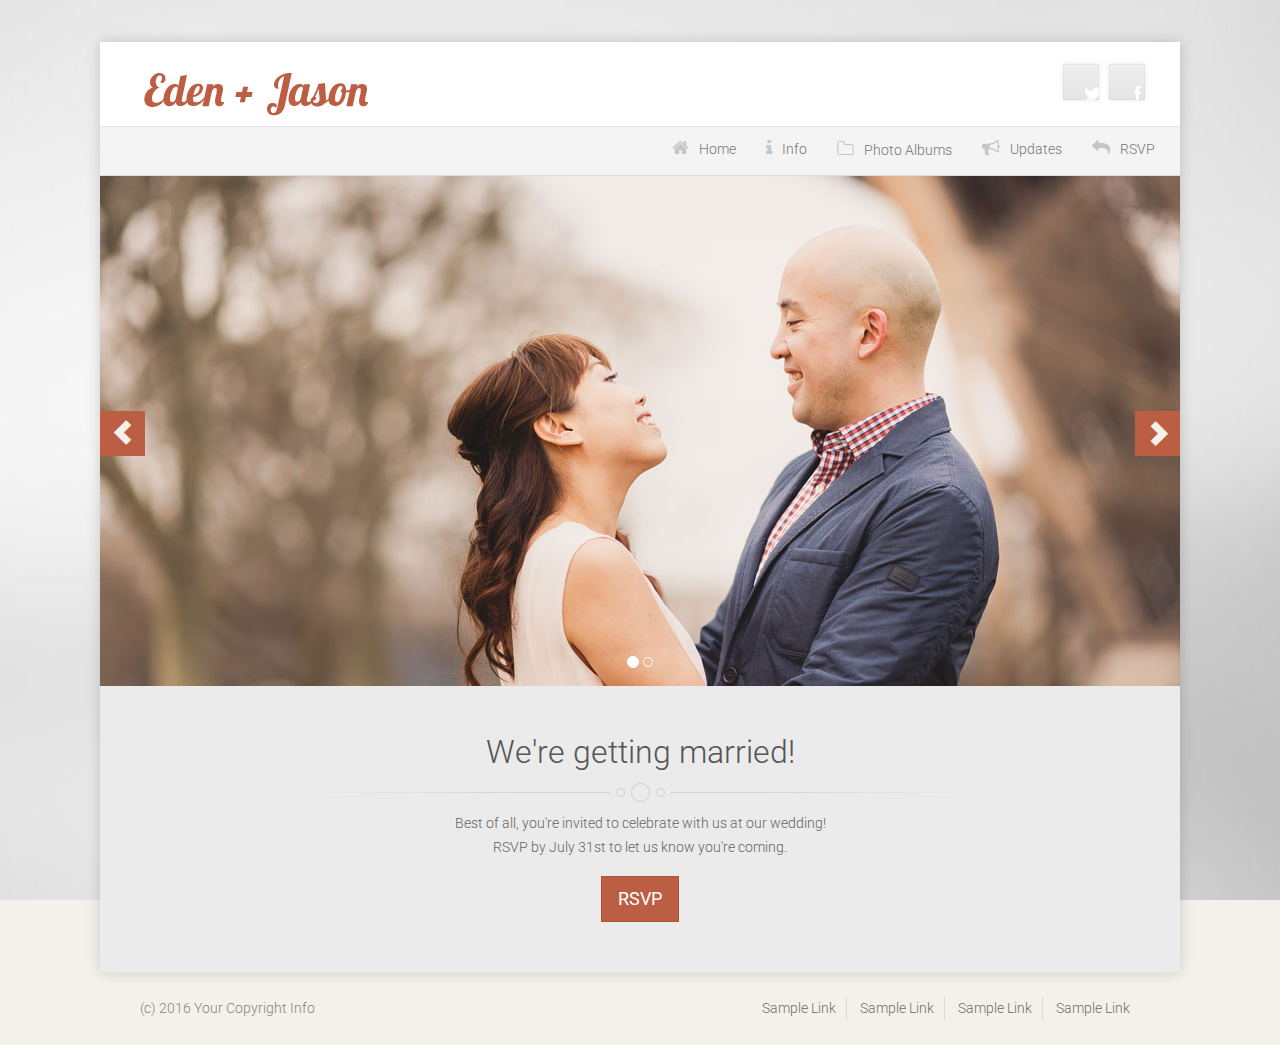
==== commit 4ce0028d: "remove more wtf shit" ====
--- a/index.html
+++ b/index.html
@@ -192,9 +192,3 @@
             <!-- End JS -->
     </body>
 </html>
-<<<<<<< HEAD
-<!-- === END FOOTER === -->
->>>>>>> refs/remotes/origin/master
-=======
-<!-- === END FOOTER === -->
->>>>>>> origin/master
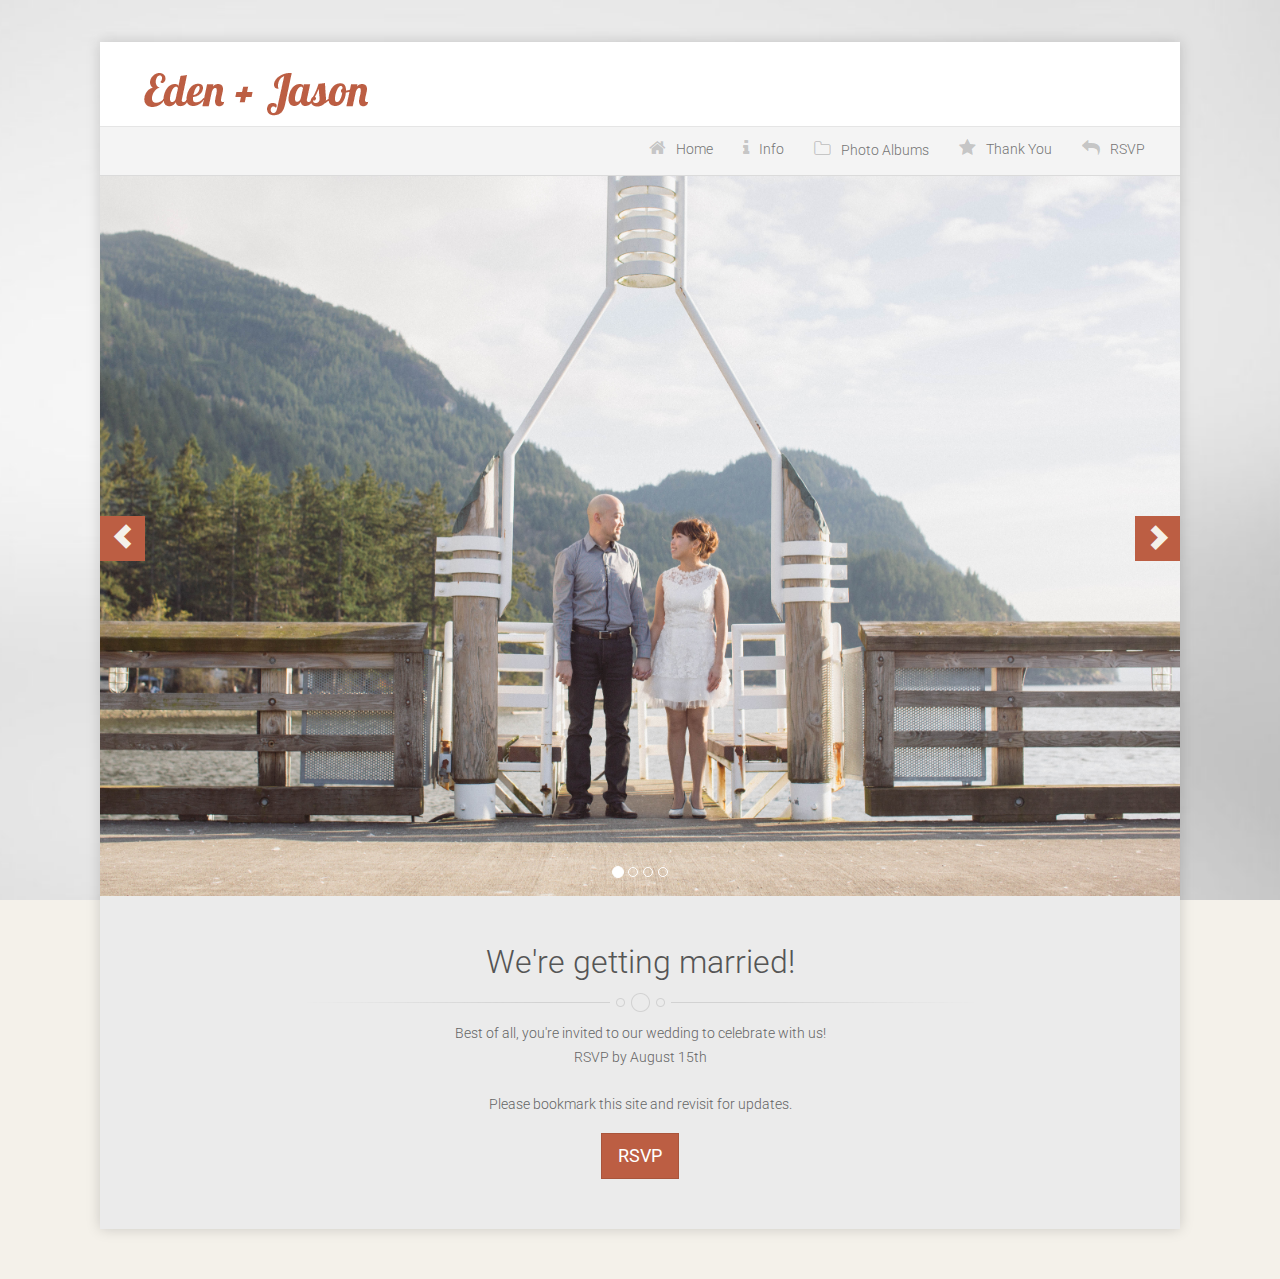
==== commit f1a4d2dd: "update photos albums copy and try lightbox?" ====
--- a/index.html
+++ b/index.html
@@ -50,14 +50,6 @@
                                 </a>
                             </div>
                             <!-- End Logo -->
-                            <ul class="social-icons pull-right hidden-xs">
-                                <li class="social-twitter">
-                                    <a href="#" target="_blank" title="Twitter"></a>
-                                </li>
-                                <li class="social-facebook">
-                                    <a href="#" target="_blank" title="Facebook"></a>
-                                </li>
-                            </ul>
                         </div>
                     </div>
                     <!-- Top Menu -->
@@ -72,19 +64,20 @@
                                         <li>
                                             <a href="info.html" class="fa-info">Info</a>                                            
                                         </li>                                        
-                                        <li>
+                                        <li class="parent">
                                             <span class="fa-folder-o">Photo Albums</span>
                                             <ul>
                                                 <li>
-                                                    <a href="#">Paris</a>
+                                                    <a href="paris.html">Paris</a>
                                                 </li>
                                                 <li>
-                                                    <a href="#">Porteau Cove</a>
+                                                    <a href="porto.html">Porteau Cove</a>
                                                 </li>
-                                            </ul>
+                                            </ul>                                 
+                                        <li> 
+                                        <li>
+                                            <a href="thankyou.html" class="fa-star">Thank You</a>
                                         </li>
-                                        <li>
-                                            <a href="#" class="fa-bullhorn">Updates</a>                                       </li>
                                         <li>
                                             <a href="#" class="fa-mail-reply">RSVP</a>
                                         </li>
@@ -105,6 +98,8 @@
                                     <ol class="carousel-indicators">
                                         <li data-target="#carousel-example" data-slide-to="0" class="active"></li>
                                         <li data-target="#carousel-example" data-slide-to="1"></li>
+                                        <li data-target="#carousel-example" data-slide-to="2"></li>
+                                        <li data-target="#carousel-example" data-slide-to="3"></li>
                                     </ol>
                                     <div class="clearfix"></div>
                                     <!-- End Carousel Indicators -->
@@ -115,6 +110,12 @@
                                         </div>
                                         <div class="item">
                                             <img src="assets/img/slideshow/slide2.jpg">
+                                        </div>
+                                        <div class="item">
+                                            <img src="assets/img/slideshow/slide3.jpg">
+                                        </div>
+                                        <div class="item">
+                                            <img src="assets/img/slideshow/slide4.jpg">
                                         </div>
                                     </div>
                                     <!-- End Carousel Images -->
@@ -134,8 +135,8 @@
                             <div class="row">
                                 <h2 class="animate fadeIn text-center margin-top-50">We're getting married!</h2>
                                 <hr class="margin-top-15">
-                                <p class="animate fadeIn text-center">Best of all, you're invited to celebrate with us at our wedding!
-                                    <br>RSVP by July 31st to let us know you're coming.</p>
+                                <p class="animate fadeIn text-center">Best of all, you're invited to our wedding to celebrate with us!
+                                    <br>RSVP by August 15th<br><br>Please bookmark this site and revisit for updates.</p>
                                 <p class="text-center animate fadeInUp margin-bottom-50">
                                     <a href="#"><button type="button" class="btn btn-lg btn-primary">RSVP</button></a>
                                 </p>
@@ -149,27 +150,6 @@
             <!-- Footer Menu -->
             <div id="footer">
                 <div class="container">
-                    <div class="row">
-                        <div id="copyright" class="col-md-4">
-                            <p>(c) 2016 Your Copyright Info</p>
-                        </div>
-                        <div id="footermenu" class="col-md-8">
-                            <ul class="list-unstyled list-inline pull-right">
-                                <li>
-                                    <a href="#" target="_blank">Sample Link</a>
-                                </li>
-                                <li>
-                                    <a href="#" target="_blank">Sample Link</a>
-                                </li>
-                                <li>
-                                    <a href="#" target="_blank">Sample Link</a>
-                                </li>
-                                <li>
-                                    <a href="#" target="_blank">Sample Link</a>
-                                </li>
-                            </ul>
-                        </div>
-                    </div>
                 </div>
             </div>
             <!-- End Footer Menu -->
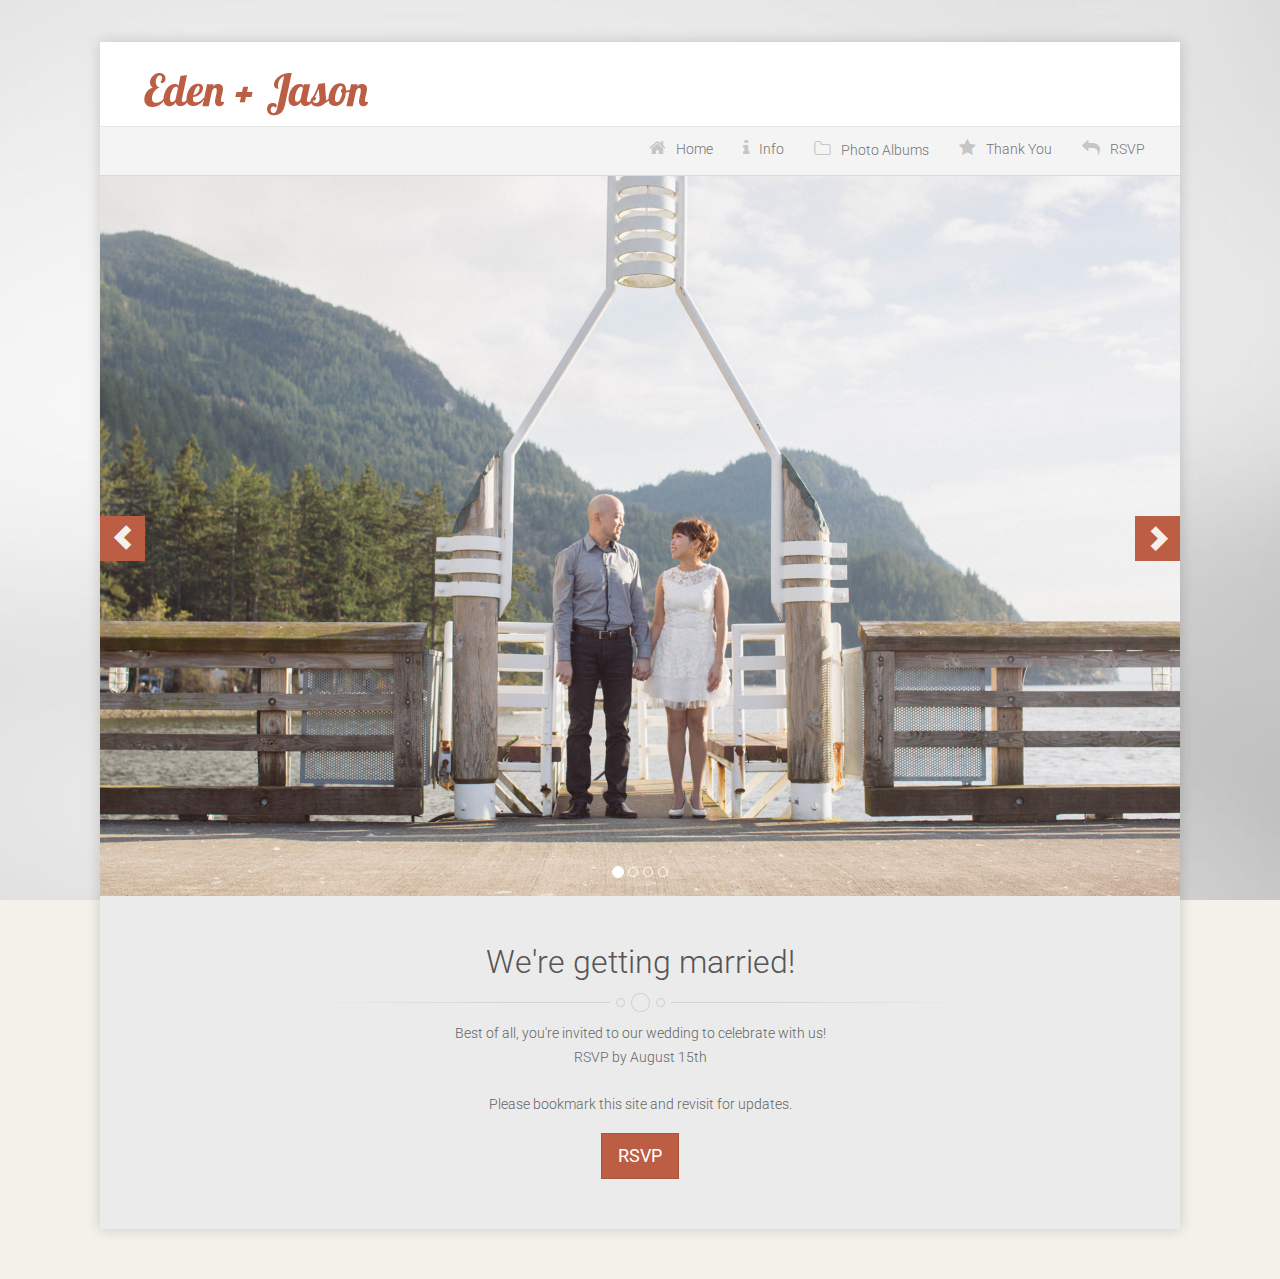
==== commit f5139032: "add captcha form" ====
--- a/index.html
+++ b/index.html
@@ -62,7 +62,7 @@
                                             <a href="index.html" class="fa-home">Home</a>
                                         </li>
                                         <li>
-                                            <a href="info.html" class="fa-info">Info</a>                                            
+                                            <a href="info.html" class="fa-info">Info</a>                                           
                                         </li>                                        
                                         <li class="parent">
                                             <span class="fa-folder-o">Photo Albums</span>
@@ -79,7 +79,7 @@
                                             <a href="thankyou.html" class="fa-star">Thank You</a>
                                         </li>
                                         <li>
-                                            <a href="#" class="fa-mail-reply">RSVP</a>
+                                            <a href="rsvp.html" class="fa-mail-reply">RSVP</a>
                                         </li>
                                     </ul>
                                 </div>
@@ -138,7 +138,7 @@
                                 <p class="animate fadeIn text-center">Best of all, you're invited to our wedding to celebrate with us!
                                     <br>RSVP by August 15th<br><br>Please bookmark this site and revisit for updates.</p>
                                 <p class="text-center animate fadeInUp margin-bottom-50">
-                                    <a href="#"><button type="button" class="btn btn-lg btn-primary">RSVP</button></a>
+                                    <a href="rsvp.html"><button type="button" class="btn btn-lg btn-primary">RSVP</button></a>
                                 </p>
                             </div>
                         </div>                        
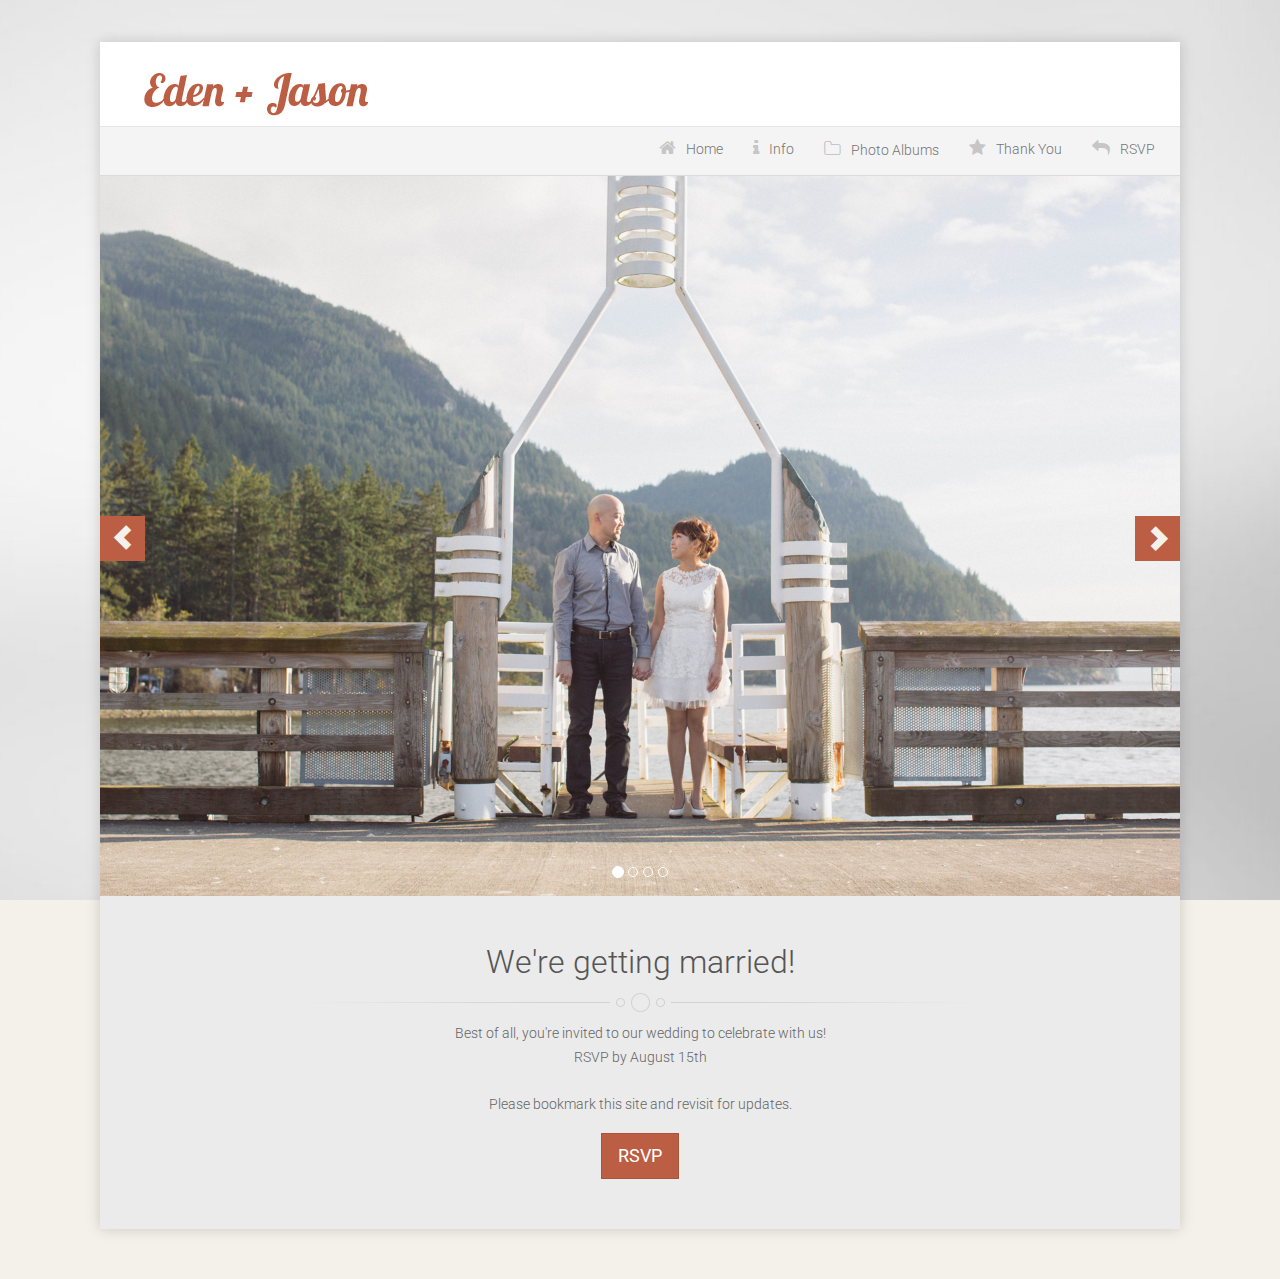
==== commit a27be3e1: "fix menu" ====
--- a/index.html
+++ b/index.html
@@ -73,8 +73,8 @@
                                                 <li>
                                                     <a href="porto.html">Porteau Cove</a>
                                                 </li>
-                                            </ul>                                 
-                                        <li> 
+                                            </ul>
+                                        </li>
                                         <li>
                                             <a href="thankyou.html" class="fa-star">Thank You</a>
                                         </li>
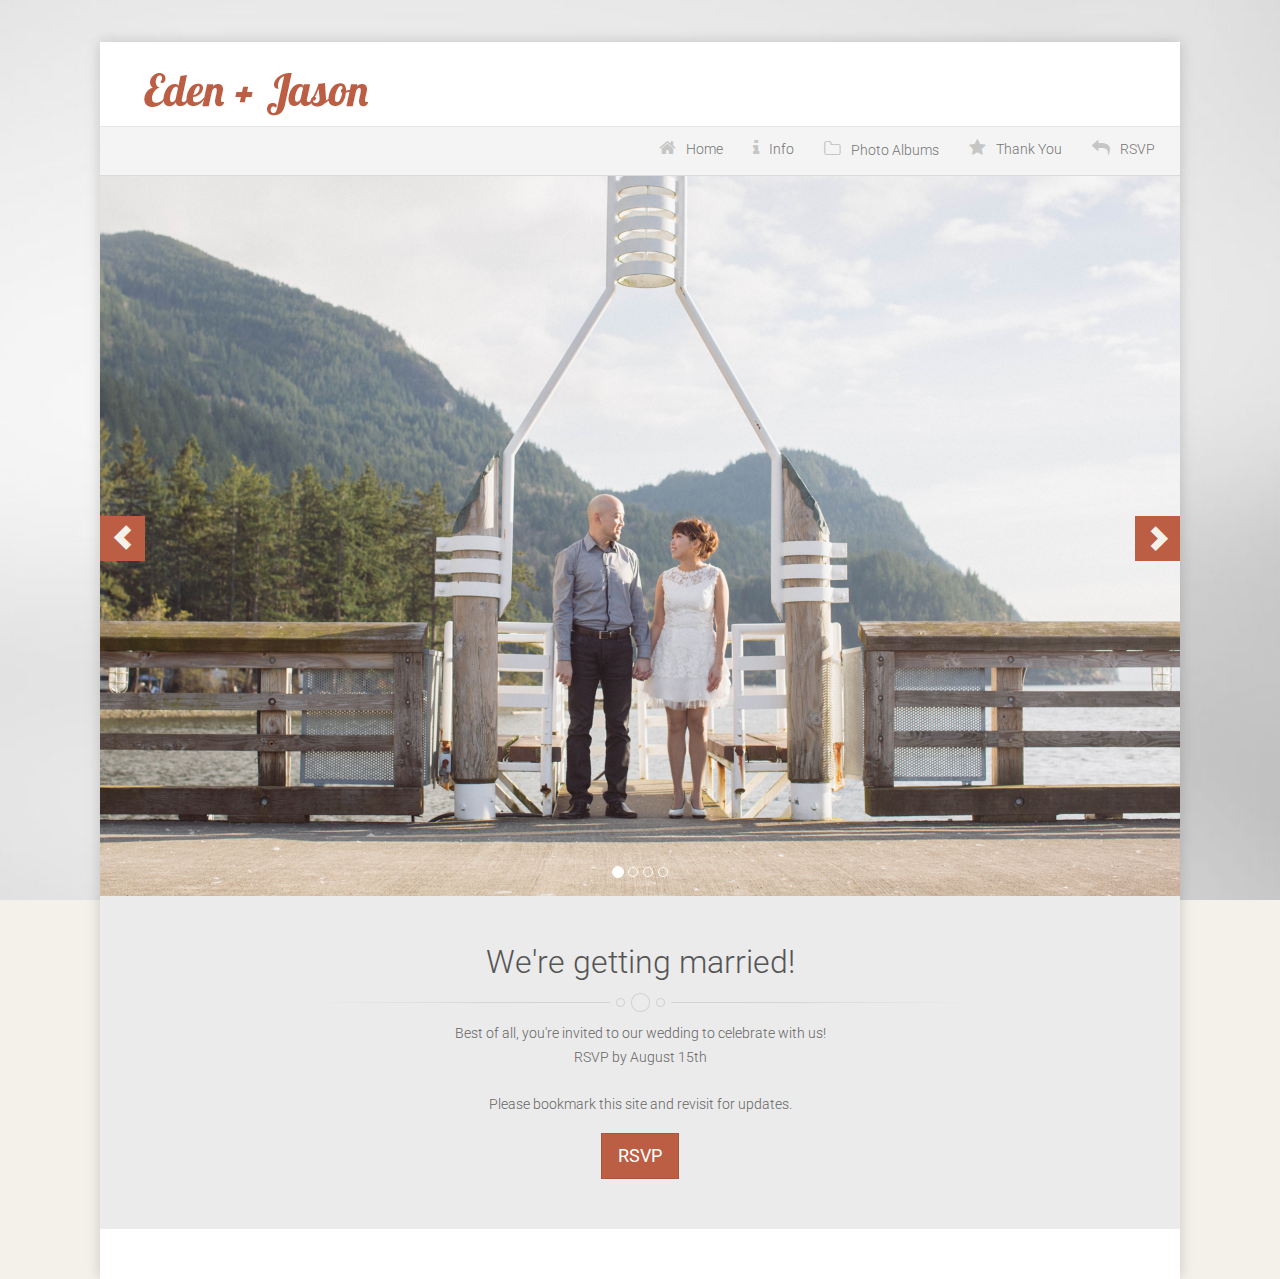
==== commit eb2e647c: "fix more divs" ====
--- a/index.html
+++ b/index.html
@@ -143,32 +143,33 @@
                             </div>
                         </div>                        
                     </div>
+                    <!-- === END CONTENT === -->
+                    <!-- === BEGIN FOOTER === -->
+                    <!-- Footer Menu -->
+                    <div id="footer">
+                        <div class="container">
+                        </div>
+                    </div>
                 </div>
+                <!-- End Footer Menu -->
+                <!-- JS -->
+                <script type="text/javascript" src="assets/js/jquery.min.js" type="text/javascript"></script>
+                <script type="text/javascript" src="assets/js/bootstrap.min.js" type="text/javascript"></script>
+                <script type="text/javascript" src="assets/js/scripts.js"></script>
+                <!-- Isotope - Portfolio Sorting -->
+                <script type="text/javascript" src="assets/js/jquery.isotope.js" type="text/javascript"></script>
+                <!-- Mobile Menu - Slicknav -->
+                <script type="text/javascript" src="assets/js/jquery.slicknav.js" type="text/javascript"></script>
+                <!-- Animate on Scroll-->
+                <script type="text/javascript" src="assets/js/jquery.visible.js" charset="utf-8"></script>
+                <!-- Sticky Div -->
+                <script type="text/javascript" src="assets/js/jquery.sticky.js" charset="utf-8"></script>
+                <!-- Slimbox2-->
+                <script type="text/javascript" src="assets/js/slimbox2.js" charset="utf-8"></script>
+                <!-- Modernizr -->
+                <script src="assets/js/modernizr.custom.js" type="text/javascript"></script>
+                <!-- End JS -->
             </div>
-            <!-- === END CONTENT === -->
-            <!-- === BEGIN FOOTER === -->
-            <!-- Footer Menu -->
-            <div id="footer">
-                <div class="container">
-                </div>
-            </div>
-            <!-- End Footer Menu -->
-            <!-- JS -->
-            <script type="text/javascript" src="assets/js/jquery.min.js" type="text/javascript"></script>
-            <script type="text/javascript" src="assets/js/bootstrap.min.js" type="text/javascript"></script>
-            <script type="text/javascript" src="assets/js/scripts.js"></script>
-            <!-- Isotope - Portfolio Sorting -->
-            <script type="text/javascript" src="assets/js/jquery.isotope.js" type="text/javascript"></script>
-            <!-- Mobile Menu - Slicknav -->
-            <script type="text/javascript" src="assets/js/jquery.slicknav.js" type="text/javascript"></script>
-            <!-- Animate on Scroll-->
-            <script type="text/javascript" src="assets/js/jquery.visible.js" charset="utf-8"></script>
-            <!-- Sticky Div -->
-            <script type="text/javascript" src="assets/js/jquery.sticky.js" charset="utf-8"></script>
-            <!-- Slimbox2-->
-            <script type="text/javascript" src="assets/js/slimbox2.js" charset="utf-8"></script>
-            <!-- Modernizr -->
-            <script src="assets/js/modernizr.custom.js" type="text/javascript"></script>
-            <!-- End JS -->
+        </div>
     </body>
 </html>
